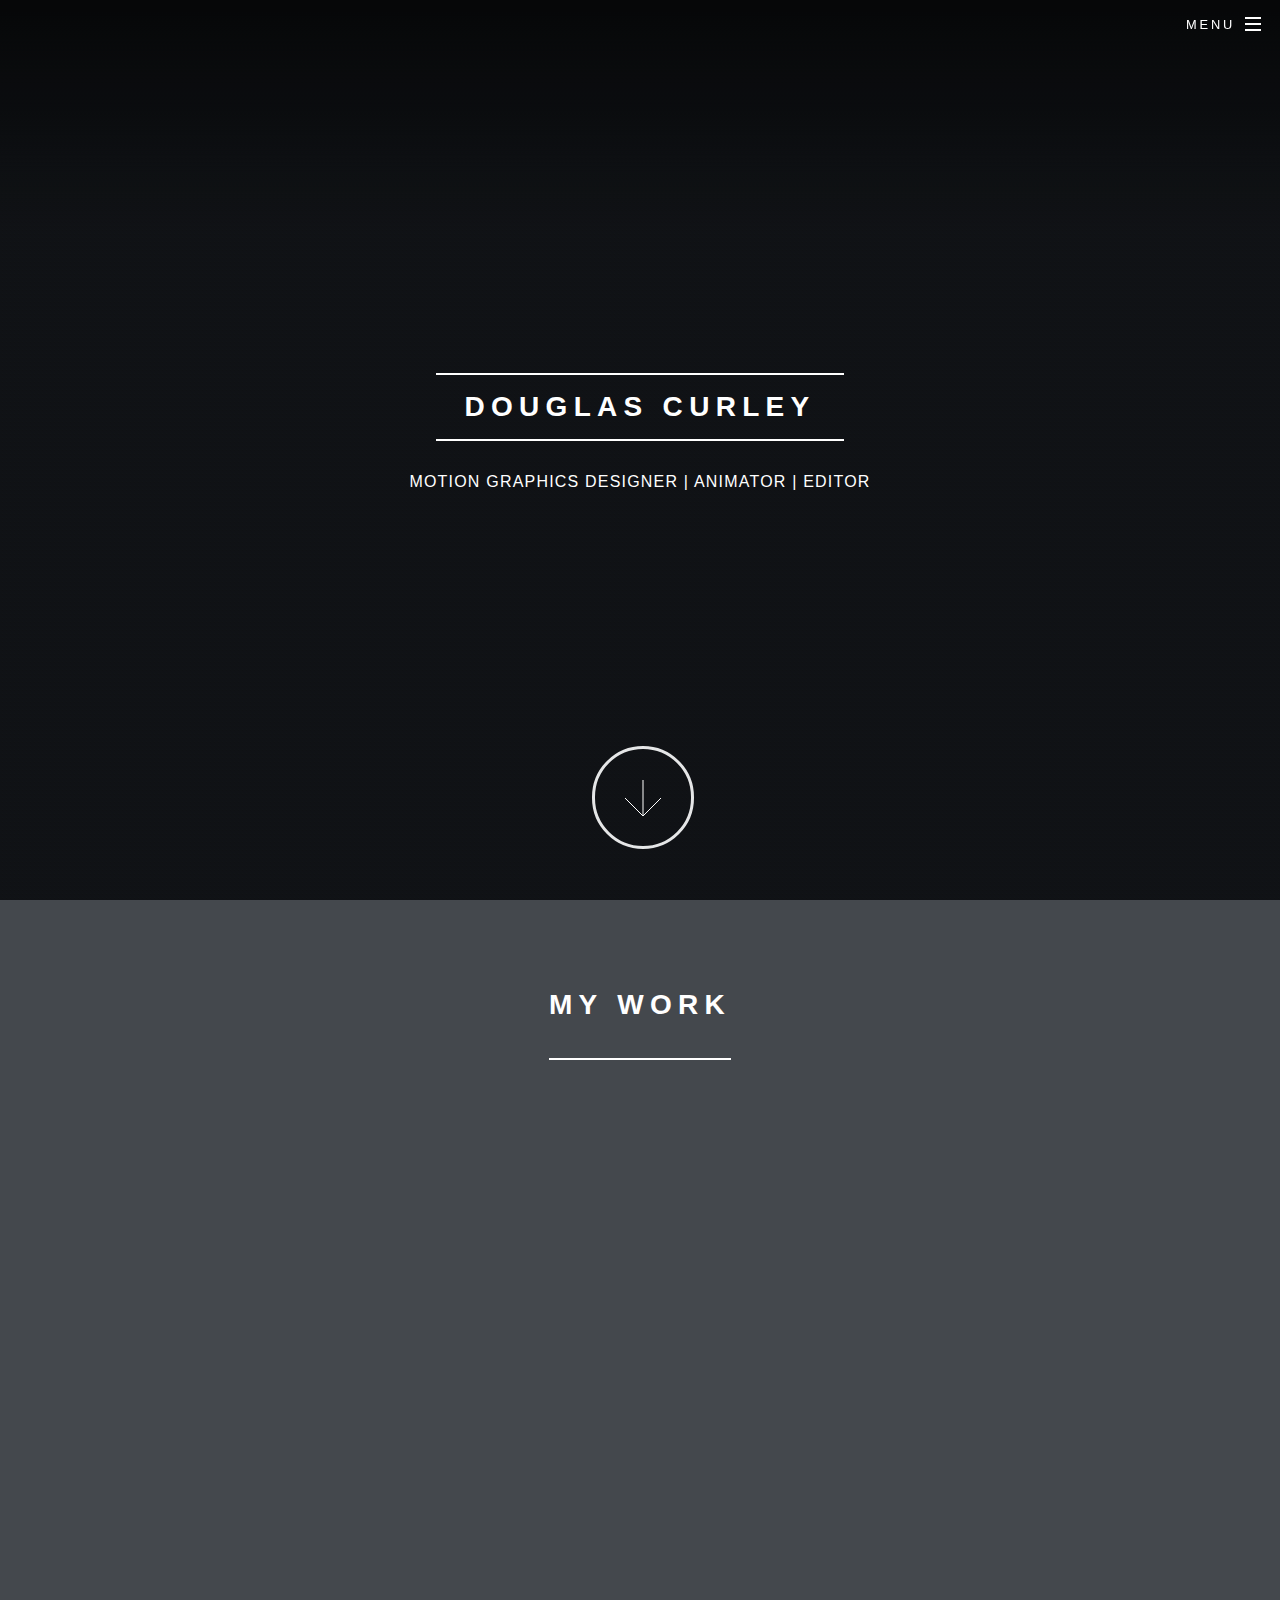
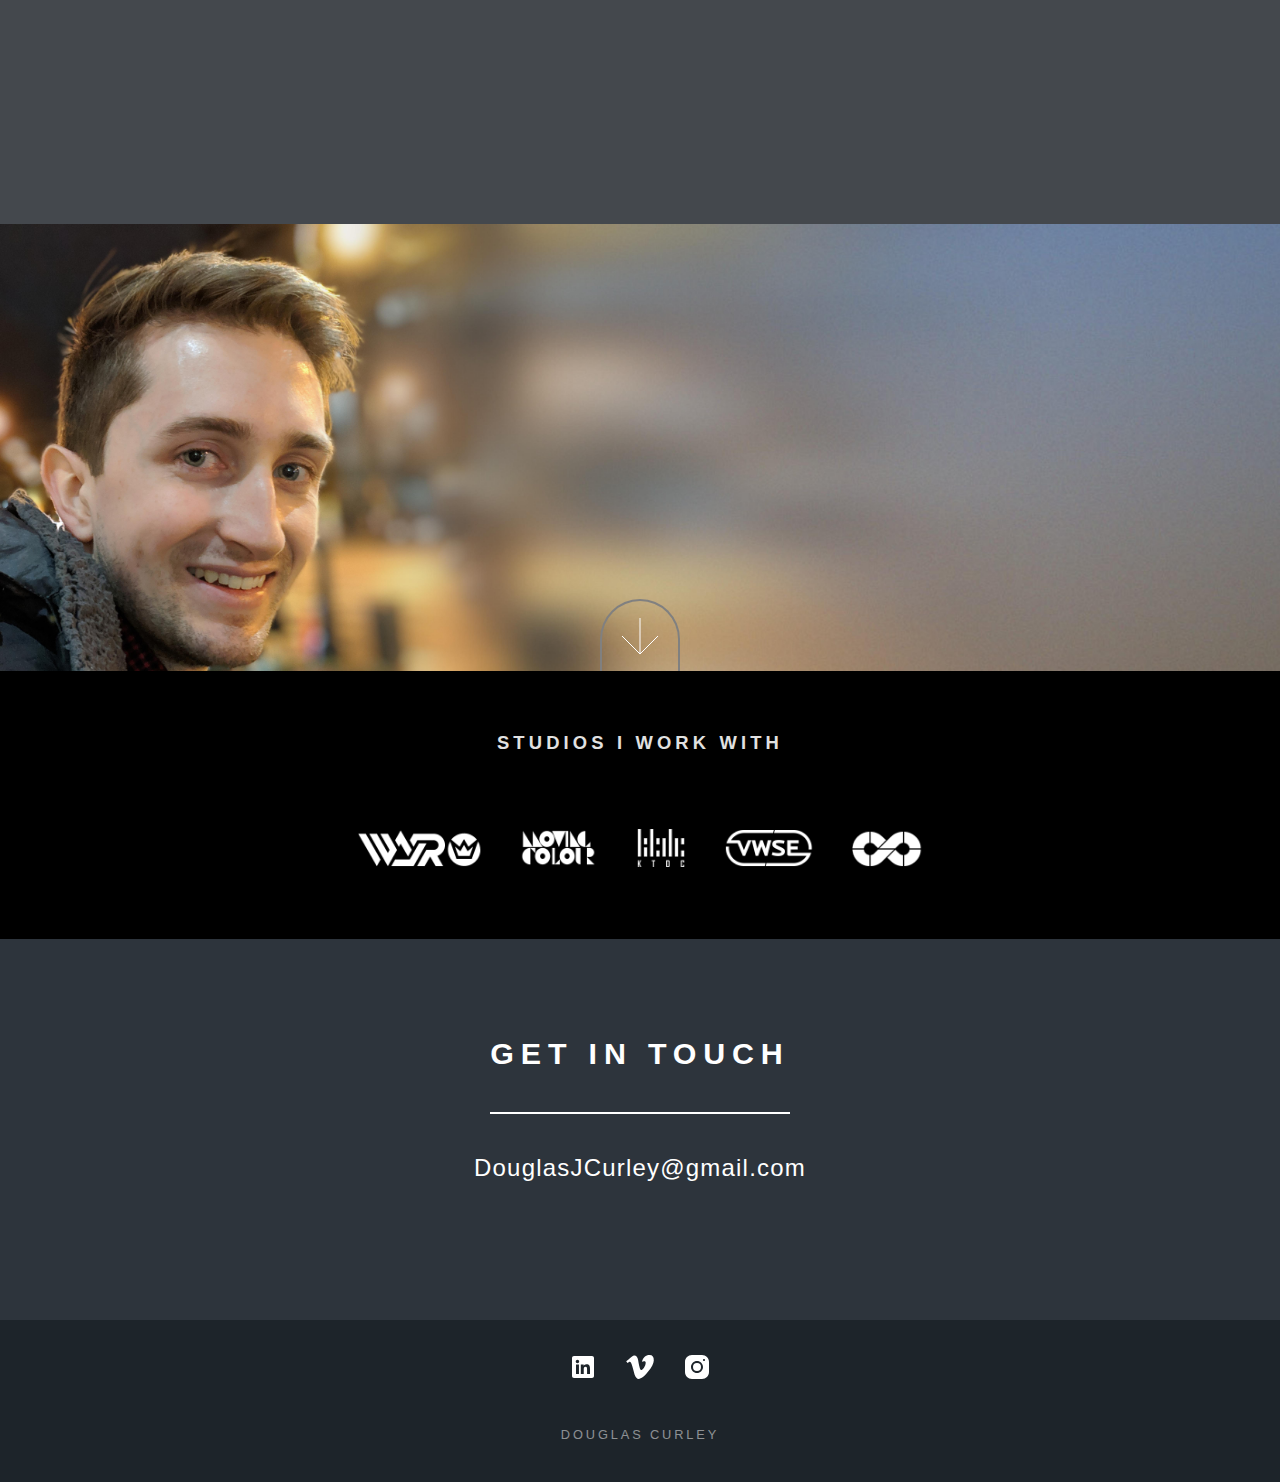
==== test.html @ e8cd2496 "test page" ====
<!DOCTYPE HTML>

<html>
	<head>
		<title>Douglas Curley | Motion Graphics Designer</title>
		<meta charset="utf-8" />
		<meta name="viewport" content="width=device-width, initial-scale=1, user-scalable=no" />
		<link href="assets/css/bootstrap.min.css" rel="stylesheet">
		<link href="https://fonts.googleapis.com/css?family=Oswald:700|PT+Sans&display=swap" rel="stylesheet">
		<link href="assets/css/normalize.css" rel="stylesheet">
		<link rel="stylesheet" href="assets/css/main.css" />
		<noscript><link rel="stylesheet" href="assets/css/noscript.css" /></noscript>
	</head>
	<body class="landing is-preload">

		<!-- Page Wrapper -->
			<div id="page-wrapper">
				
				
				<!-- Header -->	
					<header id="header" class="alt">
						<h1>DOUGLAS CURLEY</h1>
						<nav id="nav">
							<ul>
								<li class="special">
									<a href="#menu" class="menuToggle"><span>Menu</span></a>
									<div id="menu">
										<ul>
											<li><a href="#banner">Home</a></li>
											<li><a href="#work">My Work</a></li>
											<li><a href="#one">About Me</a></li>
											<li><a href="#contact">Contact</a></li>
										</ul>
									</div>
								</li>
							</ul>
						</nav>
					</header>

				<!-- Banner -->
		
					<section id="banner">
						<div class="overlay"></div>
						<video id="myVideo" preload="true" muted loop playsinline>
							<source src="landing.mp4" type="video/mp4">
						</video>
						<div class="inner">
							<h2>DOUGLAS CURLEY</h2>
							<p>MOTION GRAPHICS DESIGNER | ANIMATOR | EDITOR</p>
						</div>
						<a href="#work" class="more scrolly"></a>
					</section>

				<!-- work -->
					<section id="work" class="main style3 primary">
				<div class="content">
							<header class="major">
								<h2>MY WORK</h2>
								
							</header>
					<!-- Gallery  -->
						<div class="gallery">
							<article class="from-left">
								<a href="https://www.vimeo.com/408315629" data-poptrox="vimeo,800x480" class="image fit"><img src="images/thumbs/reel.png" title="Reel" alt=""/>
								<div class="overlay">
									<h5>REEL</h5>
								</div></a>
								
							</article>
							<article class="from-right">
								<a href="https://www.vimeo.com/392286461" data-poptrox="vimeo,800x480" class="image fit"><img src="images/thumbs/kimmel.png" title="Jimmy Kimmel Live! Rebrand" alt=""/>
								<div class="overlay">
									<h5>Jimmy Kimmel Live!</br>Rebrand</h5>
								</div></a>
							</article>
							<article class="from-left">
								<a href="assets/videos/DC_CDL_Player Shoot.mp4" data-poptrox="iframe,800x480" class="image fit"><img src="images/thumbs/cod.png" title="Call of Duty League Player Shoot" alt="" /><div class="overlay">
									<h5>Call of Duty League</br>Player Shoot</h5>
								</div></a>
							</article>
							<article class="from-right">
								<a href="https://www.vimeo.com/389796894" data-poptrox="vimeo,384x480" class="image fit"><img src="images/thumbs/judy.png" title="JUDY" alt="" />
									<div class="overlay">
									<h5>JUDY</h5> 
								</div></a>
								
							</article>
							<article class="from-left">
								<a href="assets/videos/Audible_CMG_Brag.mp4" data-poptrox="iframe,800x480" class="image fit"><img src="images/thumbs/cmg.png" title="Audible <q>Call Me God<q>" alt="" /><div class="overlay">
									<h5>Audible</br>"Call Me God"</h5>
								</div></a>
							</article>
							<article class="from-right">
								<a href="assets/videos/DC_FB_Portal.mp4" data-poptrox="iframe" class="image fit"><img src="images/thumbs/portal.png" title="Facebook Portal UI Motion Graphics" alt="" /><div class="overlay">
									<h5>Facebook Portal</h5>
								</div></a>
							</article>
						</div>

						</div>
					</section>

				<!-- One -->
			<section id="one" class="main style2 right dark fullscreen">
				
				<div class="content box style2">
					<header>
						<h2>About Me</h2>
					</header>
					<p>I'm a Los Angeles based freelancer specializing in motion design, 2D & 3D animation, and editing. I've worked with many well-known studios and clients, and have been involved with world-class events. I'm easy to work with and always looking for a new challenge so don't hesitate to reach out for any and all types of work.</p>
				</div>
				<a href="#contact" class="button style2 down anchored">Next</a>
			</section>
			
					<section id="studios" class="wrapper style5 special">
						<div class="inner">
							<header class="major">
								<h3>STUDIOS I WORK WITH</h3>
								</header>
						
								<a href="https://www.weareroyale.com"> <img src="images/WAR.png" alt="We Are Royale"></a>
								<a href="https://www.movingcolour.tv"> <img src="images/MovingColour.png" alt="Moving Coulour"></a>
								<a href="https://www.ktdesignco.com/"> <img src="images/KTDC.png" alt="KT Design"></a>
								<a href="http://www.vanwagner.com/what-we-do/productions"> <img src="images/VWSE.png" alt="VWSE"></a>
								<a href="https://www.substanceglobal.com"> <img src="images/Substance.png" alt="Substance Global"></a>
								
							</div>	 
						
					</section>
				<!-- Footer -->
				<section id="contact" class="wrapper style4 special">
						<div class="inner">
							<header class="major">
								<a href="mailto:DouglasJCurley@gmail.com"><h2>GET IN TOUCH</h2>
								<p><br />DouglasJCurley@gmail.com
									</p> </a>
							</header>
						</div>
					</section>
					<footer id="footer">
						<ul class="icons">
							<li><a href="https://www.linkedin.com/in/doug-curley-13290741/"> <img src="assets/icons/linkedin.svg"></span></a></li>
							<li><a href="https://www.vimeo.com/showcase/7085211"> <img src="assets/icons/vimeo.svg"></span></a></li>
					<!-- 	<li><a href="#"> <img src="assets/icons/behance.svg"></span></a></li>
							<li><a href="#"> <img src="assets/icons/dribbble.svg"></span></a></li> -->
							<li><a href="https://www.instagram.com/d.j.curley/"> <img src="assets/icons/instagram.svg"></span></a></li>
						</ul>
						<ul class="copyright">
							<li>Douglas Curley</li>
						</ul>
					</footer>

			</div>
				
	

<!-- Footer -->
			
					
		<!-- Scripts -->
			<script src="assets/js/jquery.min.js"></script>
			<script src="assets/js/jquery.poptrox.min.js"></script>
			<script src="assets/js/jquery.scrollex.min.js"></script>
			<script src="assets/js/jquery.scrolly.min.js"></script>
			<script src="assets/js/browser.min.js"></script>
			<script src="assets/js/breakpoints.min.js"></script>
			<script src="assets/js/util.js"></script>
			<script src="assets/js/main.js"></script>
			<script src="assets/js/app.js"></script>
			<script src="assets/js/object-fit-videos.js"></script>
			<script src="assets/js/jquery.parallax.js"></script>
			<script src="https://ajax.googleapis.com/ajax/libs/jquery/1.11.0/jquery.min.js"></script>
		


	</body>
</html>
---- assets/css/main.css ----
}img}@import url(fontawesome-all.min.css);
@import url("https://fonts.googleapis.com/css?family=Open+Sans:400,400italic,600,600italic,800,800italic");


html, body, div, span, applet, object,
iframe, h1, h2, h3, h4, h5, h6, p, blockquote,
pre, a, abbr, acronym, address, big, cite,
code, del, dfn, em, img, ins, kbd, q, s, samp,
small, strike, strong, sub, sup, tt, var, b,
u, i, center, dl, dt, dd, ol, ul, li, fieldset,
form, label, legend, table, caption, tbody,
tfoot, thead, tr, th, td, article, aside,
canvas, details, embed, figure, figcaption,
footer, header, hgroup, menu, nav, output, ruby,
section, summary, time, mark, audio, video, studios {
	margin: 0;
	padding: 0;
	border: 0;
	font-size: 100%;
	font: inherit;
	vertical-align: baseline;}

article, aside, details, figcaption, figure,
footer, header, hgroup, menu, nav, section {
	display: block;}

body {
	margin: 0px;
	line-height: 1;
}

ol, ul {
	list-style: none;
}

blockquote, q {
	quotes: none;
}

	blockquote:before, blockquote:after, q:before, q:after {
		content: '';
		content: none;
	}

table {
	border-collapse: collapse;
	border-spacing: 0;
}

body {
	-webkit-text-size-adjust: none;
}

mark {
	background-color: transparent;
	color: inherit;
}

input::-moz-focus-inner {
	border: 0;
	padding: 0;
}

input, select, textarea {
	-moz-appearance: none;
	-webkit-appearance: none;
	-ms-appearance: none;
	appearance: none;
}

/* Basic */

	@-ms-viewport {
		width: device-width;
	}

	html {
		box-sizing: border-box;
	}

	*, *:before, *:after {
		box-sizing: inherit;
	}

	body {
		background: #2D343C;
	}

		body.is-preload *, body.is-preload *:before, body.is-preload *:after {
			-moz-animation: none !important;
			-webkit-animation: none !important;
			-ms-animation: none !important;
			animation: none !important;
			-moz-transition: none !important;
			-webkit-transition: none !important;
			-ms-transition: none !important;
			transition: none !important;
		}

	body, input, select, textarea {
		color: #fff;
		font-family: "Open Sans", Helvetica, sans-serif;
		font-size: 15pt;
		font-weight: 400;
		letter-spacing: 0.075em;
		line-height: 1.65em;
	}

		@media screen and (max-width: 1680px) {

			body, input, select, textarea {
				font-size: 13pt;
			}

		}

		@media screen and (max-width: 1280px) {

			body, input, select, textarea {
				font-size: 12pt;
			}

		}

		@media screen and (max-width: 736px) {

			body, input, select, textarea {
				font-size: 11pt;
				letter-spacing: 0.0375em;
			}

		}

	a {
		-moz-transition: color 0.2s ease, border-bottom-color 0.2s ease;
		-webkit-transition: color 0.2s ease, border-bottom-color 0.2s ease;
		-ms-transition: color 0.2s ease, border-bottom-color 0.2s ease;
		transition: color 0.2s ease, border-bottom-color 0.2s ease;
		color: inherit;
		text-decoration: none;
	}

		a:hover {
			border-bottom-color: transparent;
		}

	strong, b {
		color: #fff;
		font-weight: 600;
	}

	em, i {
		font-style: italic;
	}

	p, h6 {
		margin: 0 0 2em 0;
	}

	h1 {
		color: #fff;
		font-weight: 600;
		font-size: 110%;
		letter-spacing: 0.225em;
		line-height: 1em;
		margin: 0 0 1em 0;
		text-transform: uppercase;
	}

	h2, h3, h4, h5 {
		color: #fff;
		font-weight: 800;
		letter-spacing: 0.225em;
		line-height: 1em;
		margin: 0 0 1em 0;
		text-transform: uppercase;
	}

		h1 a, h2 a, h3 a, h4 a, h5 a {
			color: inherit;
			text-decoration: none;
		}

	h2 {
		font-size: 1.75em;
		line-height: 1.75em;
	}

		@media screen and (max-width: 736px) {

			h2 {
				font-size: 1.1em;
				line-height: 1.65em;
			}

		}

	h3 {
		font-size: 1.15em;
		line-height: 1.75em;
	}

		@media screen and (max-width: 736px) {

			h3 {
				font-size: 1em;
				line-height: 1.65em;
			}

		}

	h4 {
		font-size: 1em;
		line-height: 1.5em;
	}

	h5 {
		font-size: 0.8em;
		line-height: 1.5em;
	}

	sub {
		font-size: 0.8em;
		position: relative;
		top: 0.5em;
	}

	sup {
		font-size: 0.8em;
		position: relative;
		top: -0.5em;
	}

	hr {
		border: 0;
		border-bottom: solid 2px #fff;
		margin: 3em 0;
	}

		hr.major {
			margin: 4.5em 0;
		}

	blockquote {
		border-left: solid 4px #fff;
		font-style: italic;
		margin: 0 0 2em 0;
		padding: 0.5em 0 0.5em 2em;
	}

	code {
		background: rgba(144, 144, 144, 0.25);
		border-radius: 3px;
		font-family: "Courier New", monospace;
		font-size: 0.9em;
		letter-spacing: 0;
		margin: 0 0.25em;
		padding: 0.25em 0.65em;
	}

	pre {
		-webkit-overflow-scrolling: touch;
		font-family: "Courier New", monospace;
		font-size: 0.9em;
		margin: 0 0 2em 0;
	}

		pre code {
			display: block;
			line-height: 1.75em;
			padding: 1em 1.5em;
			overflow-x: auto;
		}

	.align-left {
		text-align: left;
	}

	.align-center {
		text-align: center;
	}

	.align-right {
		text-align: right;
	}

	.scrollingElement {
	  overflow: scroll;
	  position: absolute;
	  top: 213px;
	  left: 0;
	  width: 100vw;
	  height: 100vh;
	  overflow-y: auto;
	}

	.parallax-container {
	  height: 500px;
	  width: 100%;
	}
	.parallax-window {
        min-height: 400px;
        background: transparent;
    }
    
	.parallax {
	  perspective: 1px;
	  height: 100vh;
	  overflow-x: hidden;
	  overflow-y: auto;
	}
	.parallax__layer {
	  position: absolute;
	  top: 0;
	  right: 0;
	  bottom: 0;
	  left: 0;
	}
	.parallax__layer--base {
	  transform: translateZ(0);
	}
	.parallax__layer--back {
	  transform: translateZ(-1px);
	}
/* Row */

	.row {
		display: flex;
		flex-wrap: wrap;
		box-sizing: border-box;
		align-items: stretch;
	}

		.row > * {
			box-sizing: border-box;
		}

		.row.gtr-uniform > * > :last-child {
			margin-bottom: 0;
		}

		.row.aln-left {
			justify-content: flex-start;
		}

		.row.aln-center {
			justify-content: center;
		}

		.row.aln-right {
			justify-content: flex-end;
		}

		.row.aln-top {
			align-items: flex-start;
		}

		.row.aln-middle {
			align-items: center;
		}

		.row.aln-bottom {
			align-items: flex-end;
		}

		.row > .imp {
			order: -1;
		}

		.row > .col-1 {
			width: 8.33333%;
		}

		.row > .off-1 {
			margin-left: 8.33333%;
		}

		.row > .col-2 {
			width: 16.66667%;
		}

		.row > .off-2 {
			margin-left: 16.66667%;
		}

		.row > .col-3 {
			width: 25%;
		}

		.row > .off-3 {
			margin-left: 25%;
		}

		.row > .col-4 {
			width: 33.33333%;
		}

		.row > .off-4 {
			margin-left: 33.33333%;
		}

		.row > .col-5 {
			width: 41.66667%;
		}

		.row > .off-5 {
			margin-left: 41.66667%;
		}

		.row > .col-6 {
			width: 50%;
		}

		.row > .off-6 {
			margin-left: 50%;
		}

		.row > .col-7 {
			width: 58.33333%;
		}

		.row > .off-7 {
			margin-left: 58.33333%;
		}

		.row > .col-8 {
			width: 66.66667%;
		}

		.row > .off-8 {
			margin-left: 66.66667%;
		}

		.row > .col-9 {
			width: 75%;
		}

		.row > .off-9 {
			margin-left: 75%;
		}

		.row > .col-10 {
			width: 83.33333%;
		}

		.row > .off-10 {
			margin-left: 83.33333%;
		}

		.row > .col-11 {
			width: 91.66667%;
		}

		.row > .off-11 {
			margin-left: 91.66667%;
		}

		.row > .col-12 {
			width: 100%;
		}

		.row > .off-12 {
			margin-left: 100%;
		}

		.row.gtr-0 {
			margin-top: 0;
			margin-left: 0em;
		}

			.row.gtr-0 > * {
				padding: 0 0 0 0em;
			}

			.row.gtr-0.gtr-uniform {
				margin-top: 0em;
			}

				.row.gtr-0.gtr-uniform > * {
					padding-top: 0em;
				}

		.row.gtr-25 {
			margin-top: 0;
			margin-left: -0.375em;
		}

			.row.gtr-25 > * {
				padding: 0 0 0 0.375em;
			}

			.row.gtr-25.gtr-uniform {
				margin-top: -0.375em;
			}

				.row.gtr-25.gtr-uniform > * {
					padding-top: 0.375em;
				}

		.row.gtr-50 {
			margin-top: 0;
			margin-left: -0.75em;
		}

			.row.gtr-50 > * {
				padding: 0 0 0 0.75em;
			}

			.row.gtr-50.gtr-uniform {
				margin-top: -0.75em;
			}

				.row.gtr-50.gtr-uniform > * {
					padding-top: 0.75em;
				}

		.row {
			margin-top: 0;
			margin-left: -1.5em;
		}

			.row > * {
				padding: 0 0 0 1.5em;
			}

			.row.gtr-uniform {
				margin-top: -1.5em;
			}

				.row.gtr-uniform > * {
					padding-top: 1.5em;
				}

		.row.gtr-150 {
			margin-top: 0;
			margin-left: -2.25em;
		}

			.row.gtr-150 > * {
				padding: 0 0 0 2.25em;
			}

			.row.gtr-150.gtr-uniform {
				margin-top: -2.25em;
			}

				.row.gtr-150.gtr-uniform > * {
					padding-top: 2.25em;
				}

		.row.gtr-200 {
			margin-top: 0;
			margin-left: -3em;
		}

			.row.gtr-200 > * {
				padding: 0 0 0 3em;
			}

			.row.gtr-200.gtr-uniform {
				margin-top: -3em;
			}

				.row.gtr-200.gtr-uniform > * {
					padding-top: 3em;
				}

		@media screen and (max-width: 1680px) {

			.row {
				display: flex;
				flex-wrap: wrap;
				box-sizing: border-box;
				align-items: stretch;
			}

				.row > * {
					box-sizing: border-box;
				}

				.row.gtr-uniform > * > :last-child {
					margin-bottom: 0;
				}

				.row.aln-left {
					justify-content: flex-start;
				}

				.row.aln-center {
					justify-content: center;
				}

				.row.aln-right {
					justify-content: flex-end;
				}

				.row.aln-top {
					align-items: flex-start;
				}

				.row.aln-middle {
					align-items: center;
				}

				.row.aln-bottom {
					align-items: flex-end;
				}

				.row > .imp-xlarge {
					order: -1;
				}

				.row > .col-1-xlarge {
					width: 8.33333%;
				}

				.row > .off-1-xlarge {
					margin-left: 8.33333%;
				}

				.row > .col-2-xlarge {
					width: 16.66667%;
				}

				.row > .off-2-xlarge {
					margin-left: 16.66667%;
				}

				.row > .col-3-xlarge {
					width: 25%;
				}

				.row > .off-3-xlarge {
					margin-left: 25%;
				}

				.row > .col-4-xlarge {
					width: 33.33333%;
				}

				.row > .off-4-xlarge {
					margin-left: 33.33333%;
				}

				.row > .col-5-xlarge {
					width: 41.66667%;
				}

				.row > .off-5-xlarge {
					margin-left: 41.66667%;
				}

				.row > .col-6-xlarge {
					width: 50%;
				}

				.row > .off-6-xlarge {
					margin-left: 50%;
				}

				.row > .col-7-xlarge {
					width: 58.33333%;
				}

				.row > .off-7-xlarge {
					margin-left: 58.33333%;
				}

				.row > .col-8-xlarge {
					width: 66.66667%;
				}

				.row > .off-8-xlarge {
					margin-left: 66.66667%;
				}

				.row > .col-9-xlarge {
					width: 75%;
				}

				.row > .off-9-xlarge {
					margin-left: 75%;
				}

				.row > .col-10-xlarge {
					width: 83.33333%;
				}

				.row > .off-10-xlarge {
					margin-left: 83.33333%;
				}

				.row > .col-11-xlarge {
					width: 91.66667%;
				}

				.row > .off-11-xlarge {
					margin-left: 91.66667%;
				}

				.row > .col-12-xlarge {
					width: 100%;
				}

				.row > .off-12-xlarge {
					margin-left: 100%;
				}

				.row.gtr-0 {
					margin-top: 0;
					margin-left: 0em;
				}

					.row.gtr-0 > * {
						padding: 0 0 0 0em;
					}

					.row.gtr-0.gtr-uniform {
						margin-top: 0em;
					}

						.row.gtr-0.gtr-uniform > * {
							padding-top: 0em;
						}

				.row.gtr-25 {
					margin-top: 0;
					margin-left: -0.375em;
				}

					.row.gtr-25 > * {
						padding: 0 0 0 0.375em;
					}

					.row.gtr-25.gtr-uniform {
						margin-top: -0.375em;
					}

						.row.gtr-25.gtr-uniform > * {
							padding-top: 0.375em;
						}

				.row.gtr-50 {
					margin-top: 0;
					margin-left: -0.75em;
				}

					.row.gtr-50 > * {
						padding: 0 0 0 0.75em;
					}

					.row.gtr-50.gtr-uniform {
						margin-top: -0.75em;
					}

						.row.gtr-50.gtr-uniform > * {
							padding-top: 0.75em;
						}

				.row {
					margin-top: 0;
					margin-left: -1.5em;
				}

					.row > * {
						padding: 0 0 0 1.5em;
					}

					.row.gtr-uniform {
						margin-top: -1.5em;
					}

						.row.gtr-uniform > * {
							padding-top: 1.5em;
						}

				.row.gtr-150 {
					margin-top: 0;
					margin-left: -2.25em;
				}

					.row.gtr-150 > * {
						padding: 0 0 0 2.25em;
					}

					.row.gtr-150.gtr-uniform {
						margin-top: -2.25em;
					}

						.row.gtr-150.gtr-uniform > * {
							padding-top: 2.25em;
						}

				.row.gtr-200 {
					margin-top: 0;
					margin-left: -3em;
				}

					.row.gtr-200 > * {
						padding: 0 0 0 3em;
					}

					.row.gtr-200.gtr-uniform {
						margin-top: -3em;
					}

						.row.gtr-200.gtr-uniform > * {
							padding-top: 3em;
						}

		}

		@media screen and (max-width: 1280px) {

			.row {
				display: flex;
				flex-wrap: wrap;
				box-sizing: border-box;
				align-items: stretch;
			}

				.row > * {
					box-sizing: border-box;
				}

				.row.gtr-uniform > * > :last-child {
					margin-bottom: 0;
				}

				.row.aln-left {
					justify-content: flex-start;
				}

				.row.aln-center {
					justify-content: center;
				}

				.row.aln-right {
					justify-content: flex-end;
				}

				.row.aln-top {
					align-items: flex-start;
				}

				.row.aln-middle {
					align-items: center;
				}

				.row.aln-bottom {
					align-items: flex-end;
				}

				.row > .imp-large {
					order: -1;
				}

				.row > .col-1-large {
					width: 8.33333%;
				}

				.row > .off-1-large {
					margin-left: 8.33333%;
				}

				.row > .col-2-large {
					width: 16.66667%;
				}

				.row > .off-2-large {
					margin-left: 16.66667%;
				}

				.row > .col-3-large {
					width: 25%;
				}

				.row > .off-3-large {
					margin-left: 25%;
				}

				.row > .col-4-large {
					width: 33.33333%;
				}

				.row > .off-4-large {
					margin-left: 33.33333%;
				}

				.row > .col-5-large {
					width: 41.66667%;
				}

				.row > .off-5-large {
					margin-left: 41.66667%;
				}

				.row > .col-6-large {
					width: 50%;
				}

				.row > .off-6-large {
					margin-left: 50%;
				}

				.row > .col-7-large {
					width: 58.33333%;
				}

				.row > .off-7-large {
					margin-left: 58.33333%;
				}

				.row > .col-8-large {
					width: 66.66667%;
				}

				.row > .off-8-large {
					margin-left: 66.66667%;
				}

				.row > .col-9-large {
					width: 75%;
				}

				.row > .off-9-large {
					margin-left: 75%;
				}

				.row > .col-10-large {
					width: 83.33333%;
				}

				.row > .off-10-large {
					margin-left: 83.33333%;
				}

				.row > .col-11-large {
					width: 91.66667%;
				}

				.row > .off-11-large {
					margin-left: 91.66667%;
				}

				.row > .col-12-large {
					width: 100%;
				}

				.row > .off-12-large {
					margin-left: 100%;
				}

				.row.gtr-0 {
					margin-top: 0;
					margin-left: 0em;
				}

					.row.gtr-0 > * {
						padding: 0 0 0 0em;
					}

					.row.gtr-0.gtr-uniform {
						margin-top: 0em;
					}

						.row.gtr-0.gtr-uniform > * {
							padding-top: 0em;
						}

				.row.gtr-25 {
					margin-top: 0;
					margin-left: -0.375em;
				}

					.row.gtr-25 > * {
						padding: 0 0 0 0.375em;
					}

					.row.gtr-25.gtr-uniform {
						margin-top: -0.375em;
					}

						.row.gtr-25.gtr-uniform > * {
							padding-top: 0.375em;
						}

				.row.gtr-50 {
					margin-top: 0;
					margin-left: -0.75em;
				}

					.row.gtr-50 > * {
						padding: 0 0 0 0.75em;
					}

					.row.gtr-50.gtr-uniform {
						margin-top: -0.75em;
					}

						.row.gtr-50.gtr-uniform > * {
							padding-top: 0.75em;
						}

				.row {
					margin-top: 0;
					margin-left: -1.5em;
				}

					.row > * {
						padding: 0 0 0 1.5em;
					}

					.row.gtr-uniform {
						margin-top: -1.5em;
					}

						.row.gtr-uniform > * {
							padding-top: 1.5em;
						}

				.row.gtr-150 {
					margin-top: 0;
					margin-left: -2.25em;
				}

					.row.gtr-150 > * {
						padding: 0 0 0 2.25em;
					}

					.row.gtr-150.gtr-uniform {
						margin-top: -2.25em;
					}

						.row.gtr-150.gtr-uniform > * {
							padding-top: 2.25em;
						}

				.row.gtr-200 {
					margin-top: 0;
					margin-left: -3em;
				}

					.row.gtr-200 > * {
						padding: 0 0 0 3em;
					}

					.row.gtr-200.gtr-uniform {
						margin-top: -3em;
					}

						.row.gtr-200.gtr-uniform > * {
							padding-top: 3em;
						}

		}

		@media screen and (max-width: 980px) {

			.row {
				display: flex;
				flex-wrap: wrap;
				box-sizing: border-box;
				align-items: stretch;
			}

				.row > * {
					box-sizing: border-box;
				}

				.row.gtr-uniform > * > :last-child {
					margin-bottom: 0;
				}

				.row.aln-left {
					justify-content: flex-start;
				}

				.row.aln-center {
					justify-content: center;
				}

				.row.aln-right {
					justify-content: flex-end;
				}

				.row.aln-top {
					align-items: flex-start;
				}

				.row.aln-middle {
					align-items: center;
				}

				.row.aln-bottom {
					align-items: flex-end;
				}

				.row > .imp-medium {
					order: -1;
				}

				.row > .col-1-medium {
					width: 8.33333%;
				}

				.row > .off-1-medium {
					margin-left: 8.33333%;
				}

				.row > .col-2-medium {
					width: 16.66667%;
				}

				.row > .off-2-medium {
					margin-left: 16.66667%;
				}

				.row > .col-3-medium {
					width: 25%;
				}

				.row > .off-3-medium {
					margin-left: 25%;
				}

				.row > .col-4-medium {
					width: 33.33333%;
				}

				.row > .off-4-medium {
					margin-left: 33.33333%;
				}

				.row > .col-5-medium {
					width: 41.66667%;
				}

				.row > .off-5-medium {
					margin-left: 41.66667%;
				}

				.row > .col-6-medium {
					width: 50%;
				}

				.row > .off-6-medium {
					margin-left: 50%;
				}

				.row > .col-7-medium {
					width: 58.33333%;
				}

				.row > .off-7-medium {
					margin-left: 58.33333%;
				}

				.row > .col-8-medium {
					width: 66.66667%;
				}

				.row > .off-8-medium {
					margin-left: 66.66667%;
				}

				.row > .col-9-medium {
					width: 75%;
				}

				.row > .off-9-medium {
					margin-left: 75%;
				}

				.row > .col-10-medium {
					width: 83.33333%;
				}

				.row > .off-10-medium {
					margin-left: 83.33333%;
				}

				.row > .col-11-medium {
					width: 91.66667%;
				}

				.row > .off-11-medium {
					margin-left: 91.66667%;
				}

				.row > .col-12-medium {
					width: 100%;
				}

				.row > .off-12-medium {
					margin-left: 100%;
				}

				.row.gtr-0 {
					margin-top: 0;
					margin-left: 0em;
				}

					.row.gtr-0 > * {
						padding: 0 0 0 0em;
					}

					.row.gtr-0.gtr-uniform {
						margin-top: 0em;
					}

						.row.gtr-0.gtr-uniform > * {
							padding-top: 0em;
						}

				.row.gtr-25 {
					margin-top: 0;
					margin-left: -0.375em;
				}

					.row.gtr-25 > * {
						padding: 0 0 0 0.375em;
					}

					.row.gtr-25.gtr-uniform {
						margin-top: -0.375em;
					}

						.row.gtr-25.gtr-uniform > * {
							padding-top: 0.375em;
						}

				.row.gtr-50 {
					margin-top: 0;
					margin-left: -0.75em;
				}

					.row.gtr-50 > * {
						padding: 0 0 0 0.75em;
					}

					.row.gtr-50.gtr-uniform {
						margin-top: -0.75em;
					}

						.row.gtr-50.gtr-uniform > * {
							padding-top: 0.75em;
						}

				.row {
					margin-top: 0;
					margin-left: -1.5em;
				}

					.row > * {
						padding: 0 0 0 1.5em;
					}

					.row.gtr-uniform {
						margin-top: -1.5em;
					}

						.row.gtr-uniform > * {
							padding-top: 1.5em;
						}

				.row.gtr-150 {
					margin-top: 0;
					margin-left: -2.25em;
				}

					.row.gtr-150 > * {
						padding: 0 0 0 2.25em;
					}

					.row.gtr-150.gtr-uniform {
						margin-top: -2.25em;
					}

						.row.gtr-150.gtr-uniform > * {
							padding-top: 2.25em;
						}

				.row.gtr-200 {
					margin-top: 0;
					margin-left: -3em;
				}

					.row.gtr-200 > * {
						padding: 0 0 0 3em;
					}

					.row.gtr-200.gtr-uniform {
						margin-top: -3em;
					}

						.row.gtr-200.gtr-uniform > * {
							padding-top: 3em;
						}

		}

		@media screen and (max-width: 736px) {

			.row {
				display: flex;
				flex-wrap: wrap;
				box-sizing: border-box;
				align-items: stretch;
			}

				.row > * {
					box-sizing: border-box;
				}

				.row.gtr-uniform > * > :last-child {
					margin-bottom: 0;
				}

				.row.aln-left {
					justify-content: flex-start;
				}

				.row.aln-center {
					justify-content: center;
				}

				.row.aln-right {
					justify-content: flex-end;
				}

				.row.aln-top {
					align-items: flex-start;
				}

				.row.aln-middle {
					align-items: center;
				}

				.row.aln-bottom {
					align-items: flex-end;
				}

				.row > .imp-small {
					order: -1;
				}

				.row > .col-1-small {
					width: 8.33333%;
				}

				.row > .off-1-small {
					margin-left: 8.33333%;
				}

				.row > .col-2-small {
					width: 16.66667%;
				}

				.row > .off-2-small {
					margin-left: 16.66667%;
				}
			

				.row > .col-3-small {
					width: 25%;
				}

				.row > .off-3-small {
					margin-left: 25%;
				}

				.row > .col-4-small {
					width: 33.33333%;
				}

				.row > .off-4-small {
					margin-left: 33.33333%;
				}

				.row > .col-5-small {
					width: 41.66667%;
				}

				.row > .off-5-small {
					margin-left: 41.66667%;
				}

				.row > .col-6-small {
					width: 50%;
				}

				.row > .off-6-small {
					margin-left: 50%;
				}

				.row > .col-7-small {
					width: 58.33333%;
				}

				.row > .off-7-small {
					margin-left: 58.33333%;
				}

				.row > .col-8-small {
					width: 66.66667%;
				}

				.row > .off-8-small {
					margin-left: 66.66667%;
				}

				.row > .col-9-small {
					width: 75%;
				}

				.row > .off-9-small {
					margin-left: 75%;
				}

				.row > .col-10-small {
					width: 83.33333%;
				}

				.row > .off-10-small {
					margin-left: 83.33333%;
				}

				.row > .col-11-small {
					width: 91.66667%;
				}

				.row > .off-11-small {
					margin-left: 91.66667%;
				}

				.row > .col-12-small {
					width: 100%;
				}

				.row > .off-12-small {
					margin-left: 100%;
				}

				.row.gtr-0 {
					margin-top: 0;
					margin-left: 0em;
				}

					.row.gtr-0 > * {
						padding: 0 0 0 0em;
					}

					.row.gtr-0.gtr-uniform {
						margin-top: 0em;
					}

						.row.gtr-0.gtr-uniform > * {
							padding-top: 0em;
						}

				.row.gtr-25 {
					margin-top: 0;
					margin-left: -0.375em;
				}

					.row.gtr-25 > * {
						padding: 0 0 0 0.375em;
					}

					.row.gtr-25.gtr-uniform {
						margin-top: -0.375em;
					}

						.row.gtr-25.gtr-uniform > * {
							padding-top: 0.375em;
						}

				.row.gtr-50 {
					margin-top: 0;
					margin-left: -0.75em;
				}

					.row.gtr-50 > * {
						padding: 0 0 0 0.75em;
					}

					.row.gtr-50.gtr-uniform {
						margin-top: -0.75em;
					}

						.row.gtr-50.gtr-uniform > * {
							padding-top: 0.75em;
						}

				.row {
					margin-top: 0;
					margin-left: -1.5em;
				}

					.row > * {
						padding: 0 0 0 1.5em;
					}

					.row.gtr-uniform {
						margin-top: -1.5em;
					}

						.row.gtr-uniform > * {
							padding-top: 1.5em;
						}

				.row.gtr-150 {
					margin-top: 0;
					margin-left: -2.25em;
				}

					.row.gtr-150 > * {
						padding: 0 0 0 2.25em;
					}

					.row.gtr-150.gtr-uniform {
						margin-top: -2.25em;
					}

						.row.gtr-150.gtr-uniform > * {
							padding-top: 2.25em;
						}

				.row.gtr-200 {
					margin-top: 0;
					margin-left: -3em;
				}

					.row.gtr-200 > * {
						padding: 0 0 0 3em;
					}

					.row.gtr-200.gtr-uniform {
						margin-top: -3em;
					}

						.row.gtr-200.gtr-uniform > * {
							padding-top: 3em;
						}

		}

		@media screen and (max-width: 480px) {

			.row {
				display: flex;
				flex-wrap: wrap;
				box-sizing: border-box;
				align-items: stretch;
			}

				.row > * {
					box-sizing: border-box;
				}

				.row.gtr-uniform > * > :last-child {
					margin-bottom: 0;
				}

				.row.aln-left {
					justify-content: flex-start;
				}

				.row.aln-center {
					justify-content: center;
				}

				.row.aln-right {
					justify-content: flex-end;
				}

				.row.aln-top {
					align-items: flex-start;
				}

				.row.aln-middle {
					align-items: center;
				}

				.row.aln-bottom {
					align-items: flex-end;
				}

				.row > .imp-xsmall {
					order: -1;
				}

				.row > .col-1-xsmall {
					width: 8.33333%;
				}

				.row > .off-1-xsmall {
					margin-left: 8.33333%;
				}

				.row > .col-2-xsmall {
					width: 16.66667%;
				}

				.row > .off-2-xsmall {
					margin-left: 16.66667%;
				}

				.row > .col-3-xsmall {
					width: 25%;
				}

				.row > .off-3-xsmall {
					margin-left: 25%;
				}

				.row > .col-4-xsmall {
					width: 33.33333%;
				}

				.row > .off-4-xsmall {
					margin-left: 33.33333%;
				}

				.row > .col-5-xsmall {
					width: 41.66667%;
				}

				.row > .off-5-xsmall {
					margin-left: 41.66667%;
				}

				.row > .col-6-xsmall {
					width: 50%;
				}

				.row > .off-6-xsmall {
					margin-left: 50%;
				}

				.row > .col-7-xsmall {
					width: 58.33333%;
				}

				.row > .off-7-xsmall {
					margin-left: 58.33333%;
				}

				.row > .col-8-xsmall {
					width: 66.66667%;
				}

				.row > .off-8-xsmall {
					margin-left: 66.66667%;
				}

				.row > .col-9-xsmall {
					width: 75%;
				}

				.row > .off-9-xsmall {
					margin-left: 75%;
				}

				.row > .col-10-xsmall {
					width: 83.33333%;
				}

				.row > .off-10-xsmall {
					margin-left: 83.33333%;
				}

				.row > .col-11-xsmall {
					width: 91.66667%;
				}

				.row > .off-11-xsmall {
					margin-left: 91.66667%;
				}

				.row > .col-12-xsmall {
					width: 100%;
				}

				.row > .off-12-xsmall {
					margin-left: 100%;
				}

				.row.gtr-0 {
					margin-top: 0;
					margin-left: 0em;
				}

					.row.gtr-0 > * {
						padding: 0 0 0 0em;
					}

					.row.gtr-0.gtr-uniform {
						margin-top: 0em;
					}

						.row.gtr-0.gtr-uniform > * {
							padding-top: 0em;
						}

				.row.gtr-25 {
					margin-top: 0;
					margin-left: -0.375em;
				}

					.row.gtr-25 > * {
						padding: 0 0 0 0.375em;
					}

					.row.gtr-25.gtr-uniform {
						margin-top: -0.375em;
					}

						.row.gtr-25.gtr-uniform > * {
							padding-top: 0.375em;
						}

				.row.gtr-50 {
					margin-top: 0;
					margin-left: -0.75em;
				}

					.row.gtr-50 > * {
						padding: 0 0 0 0.75em;
					}

					.row.gtr-50.gtr-uniform {
						margin-top: -0.75em;
					}

						.row.gtr-50.gtr-uniform > * {
							padding-top: 0.75em;
						}

				.row {
					margin-top: 0;
					margin-left: -1.5em;
				}

					.row > * {
						padding: 0 0 0 1.5em;
					}

					.row.gtr-uniform {
						margin-top: -1.5em;
					}

						.row.gtr-uniform > * {
							padding-top: 1.5em;
						}

				.row.gtr-150 {
					margin-top: 0;
					margin-left: -2.25em;
				}

					.row.gtr-150 > * {
						padding: 0 0 0 2.25em;
					}

					.row.gtr-150.gtr-uniform {
						margin-top: -2.25em;
					}

						.row.gtr-150.gtr-uniform > * {
							padding-top: 2.25em;
						}

				.row.gtr-200 {
					margin-top: 0;
					margin-left: -3em;
				}

					.row.gtr-200 > * {
						padding: 0 0 0 3em;
					}

					.row.gtr-200.gtr-uniform {
						margin-top: -3em;
					}

						.row.gtr-200.gtr-uniform > * {
							padding-top: 3em;
						}

		}

/* Section/Article */

	section.special, article.special {
		text-align: center;


	}

	header p {
		color: rgba(255, 255, 255, 0.5);
		position: relative;
		top: -0.25em;
	}

	header h3 + p {
		font-size: 1.1em;
	}

	header h4 + p,
	header h5 + p,
	header h6 + p {
		font-size: 0.9em;
	}

	header.major {
		margin: 0 0 3.5em 0;
	}

		header.major h2, header.major h3, header.major h4, header.major h5 {
			border-bottom: solid 2px #fff;
			display: inline-block;
			padding-bottom: 1em;
			position: relative;
		}

			header.major h2:after, header.major h3:after, header.major h4:after, header.major h5:after {
				content: '';
				display: block;
				height: 1px;
			}

		header.major p, header.major h6 {
			color: #fff;
			top: 0;
		}

		@media screen and (max-width: 736px) {

			header.major {
				margin: 0 0 2em 0;
			}

		}

	@media screen and (max-width: 980px) {

		header br {
			display: none;
		}

	}

/* Form */

	form {
		margin: 0 0 2em 0;
	}

	label {
		color: #fff;
		display: block;
		font-size: 0.9em;
		font-weight: 600;
		margin: 0 0 1em 0;
	}

	input[type="text"],
	input[type="password"],
	input[type="email"],
	select,
	textarea {
		-moz-appearance: none;
		-webkit-appearance: none;
		-ms-appearance: none;
		appearance: none;
		background-color: rgba(144, 144, 144, 0.25);
		border-radius: 3px;
		border: none;
		color: inherit;
		display: block;
		outline: 0;
		padding: 0 1em;
		text-decoration: none;
		width: 100%;
	}

		input[type="text"]:invalid,
		input[type="password"]:invalid,
		input[type="email"]:invalid,
		select:invalid,
		textarea:invalid {
			box-shadow: none;
		}

		input[type="text"]:focus,
		input[type="password"]:focus,
		input[type="email"]:focus,
		select:focus,
		textarea:focus {
			box-shadow: 0 0 0 2px #21b2a6;
		}

	select {
		background-size: 1.25em;
		background-repeat: no-repeat;
		background-position: calc(100% - 1em) center;
		height: 2.75em;
		padding-right: 2.75em;
		text-overflow: ellipsis;
	}

		select:focus::-ms-value {
			background-color: transparent;
		}

		select::-ms-expand {
			display: none;
		}

	input[type="text"],
	input[type="password"],
	input[type="email"],
	select {
		height: 2.75em;
	}

	textarea {
		padding: 0.75em 1em;
	}

	input[type="checkbox"],
	input[type="radio"] {
		-moz-appearance: none;
		-webkit-appearance: none;
		-ms-appearance: none;
		appearance: none;
		display: block;
		float: left;
		margin-right: -2em;
		opacity: 0;
		width: 1em;
		z-index: -1;
	}

		input[type="checkbox"] + label,
		input[type="radio"] + label {
			text-decoration: none;
			color: #fff;
			cursor: pointer;
			display: inline-block;
			font-size: 1em;
			font-weight: 400;
			padding-left: 2.4em;
			padding-right: 0.75em;
			position: relative;
		}

			input[type="checkbox"] + label:before,
			input[type="radio"] + label:before {
				-moz-osx-font-smoothing: grayscale;
				-webkit-font-smoothing: antialiased;
				display: inline-block;
				font-style: normal;
				font-variant: normal;
				text-rendering: auto;
				line-height: 1;
				text-transform: none !important;
				font-family: 'Font Awesome 5 Free';
				font-weight: 900;
			}

			input[type="checkbox"] + label:before,
			input[type="radio"] + label:before {
				background: rgba(144, 144, 144, 0.25);
				border-radius: 3px;
				content: '';
				display: inline-block;
				font-size: 0.8em;
				height: 2.0625em;
				left: 0;
				line-height: 2.0625em;
				position: absolute;
				text-align: center;
				top: 0;
				width: 2.0625em;
			}

		input[type="checkbox"]:checked + label:before,
		input[type="radio"]:checked + label:before {
			background: #2e3842;
			color: #fff;
			content: '\f00c';
		}

		input[type="checkbox"]:focus + label:before,
		input[type="radio"]:focus + label:before {
			box-shadow: 0 0 0 2px #21b2a6;
		}

	input[type="checkbox"] + label:before {
		border-radius: 3px;
	}

	input[type="radio"] + label:before {
		border-radius: 100%;
	}

	::-webkit-input-placeholder {
		color: rgba(255, 255, 255, 0.5) !important;
		opacity: 1.0;
	}

	:-moz-placeholder {
		color: rgba(255, 255, 255, 0.5) !important;
		opacity: 1.0;
	}

	::-moz-placeholder {
		color: rgba(255, 255, 255, 0.5) !important;
		opacity: 1.0;
	}

	:-ms-input-placeholder {
		color: rgba(255, 255, 255, 0.5) !important;
		opacity: 1.0;
	}

/* Box */

	.box {
		border-radius: 3px;
		border: solid 2px #fff;
		margin-bottom: 2em;
		padding: 1.5em;
		max-height: 80%;
	}

		.box > :last-child,
		.box > :last-child > :last-child,
		.box > :last-child > :last-child > :last-child {
			margin-bottom: 0;
		}

		.box.alt {
			border: 0;
			border-radius: 0;
			padding: 0;
		}

/* Icon */

	.icon {
		text-decoration: none;
		position: relative;
		text-decoration: none;
	}

		.icon:before {
			-moz-osx-font-smoothing: grayscale;
			-webkit-font-smoothing: antialiased;
			display: inline-block;
			font-style: normal;
			font-variant: normal;
			text-rendering: auto;
			line-height: 1;
			text-transform: none !important;
			font-family: 'Font Awesome 5 Free';
			font-weight: 400;
		}

		.icon:before {
			line-height: inherit;
		}

		.icon > .label {
			display: none;
		}

		.icon.solid:before {
			font-weight: 900;
		}

		.icon.brands:before {
			font-family: 'Font Awesome 5 Brands';
		}

		.icon.major {
			-moz-transform: rotate(-45deg);
			-webkit-transform: rotate(-45deg);
			-ms-transform: rotate(-45deg);
			transform: rotate(-45deg);
			border-radius: 3px;
			border: solid 2px #fff;
			display: inline-block;
			font-size: 1.35em;
			height: calc(3em + 2px);
			line-height: 3em;
			text-align: center;
			width: calc(3em + 2px);
		}

			.icon.major:before {
				-moz-transform: rotate(45deg);
				-webkit-transform: rotate(45deg);
				-ms-transform: rotate(45deg);
				transform: rotate(45deg);
				display: inline-block;
				font-size: 1.5em;
			}

			@media screen and (max-width: 736px) {

				.icon.major {
					font-size: 1em;
				}

			}

		.icon.style1 {
			color: #00ffcc;
		}

		.icon.style2 {
			color: #00f0ff;
		}

		.icon.style3 {
			color: #76ddff;
		}

/* Image */

	.image {
		position: relative;
		display: inline-block;
	}

		.image:before {
			content: '';
			position: absolute;
			left: 0;
			top: 0;
			width: 100%;
			height: 100%;
			background: url("images/texture.png");
		}

		.image img {
			width: 98%;
		}

		.image.featured {
			display: block;
			width: 100%;
			margin: 0 0 2em 0;
		}

		.image.fit {
			display: block;
			width: 100%;
		}

		.image.left {
			float: left;
			margin: 0 2em 2em 0;
		}

		.image.centered {
			display: block;
			margin: 0 0 2em 0;
		}

			.image.centered img {
				margin: 0 auto;
				width: auto;
			}

/* List */

	ol {
		list-style: decimal;
		margin: 0 0 2em 0;
		padding-left: 1.25em;
	}

		ol li {
			padding-left: 0.25em;
		}

	ul {
		list-style: disc;
		margin: 0 0 2em 0;
		padding-left: 1em;
	}

		ul li {
			padding-left: 0.5em;
		}

		ul.alt {
			list-style: none;
			padding-left: 0;
		}

			ul.alt li {
				border-top: solid 1px #fff;
				padding: 0.5em 0;
			}

				ul.alt li:first-child {
					border-top: 0;
					padding-top: 0;
				}

	dl {
		margin: 0 0 2em 0;
	}



/* Actions */

	ul.actions {
		display: -moz-flex;
		display: -webkit-flex;
		display: -ms-flex;
		display: flex;
		cursor: default;
		list-style: none;
		margin-left: -1em;
		padding-left: 0;
	}

		ul.actions li {
			padding: 0 0 0 1em;
			vertical-align: middle;
		}

		ul.actions.special {
			-moz-justify-content: center;
			-webkit-justify-content: center;
			-ms-justify-content: center;
			justify-content: center;
			width: 100%;
			margin-left: 0;
		}

			ul.actions.special li:first-child {
				padding-left: 0;
			}

		ul.actions.stacked {
			-moz-flex-direction: column;
			-webkit-flex-direction: column;
			-ms-flex-direction: column;
			flex-direction: column;
			margin-left: 0;
		}

			ul.actions.stacked li {
				padding: 1.3em 0 0 0;
			}

				ul.actions.stacked li:first-child {
					padding-top: 0;
				}

		ul.actions.fit {
			width: calc(100% + 1em);
		}

			ul.actions.fit li {
				-moz-flex-grow: 1;
				-webkit-flex-grow: 1;
				-ms-flex-grow: 1;
				flex-grow: 1;
				-moz-flex-shrink: 1;
				-webkit-flex-shrink: 1;
				-ms-flex-shrink: 1;
				flex-shrink: 1;
				width: 100%;
			}

				ul.actions.fit li > * {
					width: 100%;
				}

			ul.actions.fit.stacked {
				width: 100%;
			}

		@media screen and (max-width: 480px) {

			ul.actions:not(.fixed) {
				-moz-flex-direction: column;
				-webkit-flex-direction: column;
				-ms-flex-direction: column;
				flex-direction: column;
				margin-left: 0;
				width: 100% !important;
			}

				ul.actions:not(.fixed) li {
					-moz-flex-grow: 1;
					-webkit-flex-grow: 1;
					-ms-flex-grow: 1;
					flex-grow: 1;
					-moz-flex-shrink: 1;
					-webkit-flex-shrink: 1;
					-ms-flex-shrink: 1;
					flex-shrink: 1;
					padding: 1em 0 0 0;
					text-align: center;
					width: 100%;
				}

					ul.actions:not(.fixed) li > * {
						width: 100%;
					}

					ul.actions:not(.fixed) li:first-child {
						padding-top: 0;
					}

					ul.actions:not(.fixed) li input[type="submit"],
					ul.actions:not(.fixed) li input[type="reset"],
					ul.actions:not(.fixed) li input[type="button"],
					ul.actions:not(.fixed) li button,
					ul.actions:not(.fixed) li .button {
						width: 100%;
					}

						ul.actions:not(.fixed) li input[type="submit"].icon:before,
						ul.actions:not(.fixed) li input[type="reset"].icon:before,
						ul.actions:not(.fixed) li input[type="button"].icon:before,
						ul.actions:not(.fixed) li button.icon:before,
						ul.actions:not(.fixed) li .button.icon:before {
							margin-left: -0.5rem;
						}

		}

/* Icons */

	ul.icons {
		align-items: center;
		cursor: default;
		list-style: none;
		padding-left: 0;
	}

		ul.icons li {
			display: inline-block;
			padding: 0 1em 0 0;
		}

			ul.icons li:last-child {
				padding-right: 0 !important;
			}

		ul.icons.major {
			padding: 1em 0;
		}

			ul.icons.major li {
				padding-right: 3.5em;
			}

				@media screen and (max-width: 736px) {

					ul.icons.major li {
						padding: 0 1em !important;
					}

				}

/* Table */

	.table-wrapper {
		-webkit-overflow-scrolling: touch;
		overflow-x: auto;
	}

	table {
		margin: 0 0 2em 0;
		width: 100%;
	}

		table tbody tr {
			border: solid 1px #fff;
			border-left: 0;
			border-right: 0;
		}

			table tbody tr:nth-child(2n + 1) {
				background-color: rgba(144, 144, 144, 0.25);
			}

		table td {
			padding: 0.75em 0.75em;
		}

		table th {
			color: #fff;
			font-size: 0.9em;
			font-weight: 600;
			padding: 0 0.75em 0.75em 0.75em;
			text-align: left;
		}

		table thead {
			border-bottom: solid 2px #fff;
		}

		table tfoot {
			border-top: solid 2px #fff;
		}

		table.alt {
			border-collapse: separate;
		}

			table.alt tbody tr td {
				border: solid 1px #fff;
				border-left-width: 0;
				border-top-width: 0;
			}

				table.alt tbody tr td:first-child {
					border-left-width: 1px;
				}

			table.alt tbody tr:first-child td {
				border-top-width: 1px;
			}

			table.alt thead {
				border-bottom: 0;
			}

			table.alt tfoot {
				border-top: 0;
			}

/* Box */

	.box {
		background: #DADADA;
		color: #39454b;
		padding: 2em;	
	}

		.box > :last-child {
			margin-bottom: 0;
		}

		.box.style2 {
			padding: 3.5em 2.5em 3.5em 2.5em;
		}

		@media screen and (max-width: 736px) {

			.box {
				padding: 1em;
			}

				.box.style2 {
					padding: 1.5em 1.25em 1.5em 1.25em;
					background-color: rgba(255, 255, 255, 0.9);
				}

		}


/* Button */

	input[type="button"],
	input[type="submit"],
	input[type="reset"],
	.button,
	button {
		-moz-appearance: none;
		-webkit-appearance: none;
		-ms-appearance: none;
		appearance: none;
		-moz-transition: background-color 0.2s ease-in-out;
		-webkit-transition: background-color 0.2s ease-in-out;
		-ms-transition: background-color 0.2s ease-in-out;
		transition: background-color 0.2s ease-in-out;
		background-color: #98c593;
		border: 0;
		border-radius: 3.5em;
		color: #ffffff;
		cursor: pointer;
		display: inline-block;
		height: 3.5em;
		line-height: 3.5em;
		outline: 0;
		padding: 0 2em 0 2em;
		position: relative;
		text-align: center;
		text-decoration: none;
	}

		input[type="button"].down,
		input[type="submit"].down,
		input[type="reset"].down,
		.button.down,
		button.down {
			width: 5em;
			height: 5em;
			line-height: 4.5em;
			padding: 0;
			background-image: url("images/dark-arrow.svg");
			background-position: center center;
			background-repeat: no-repeat;
			text-indent: -10em;
			overflow: hidden;
		}

			input[type="button"].down.anchored,
			input[type="submit"].down.anchored,
			input[type="reset"].down.anchored,
			.button.down.anchored,
			button.down.anchored {
				bottom: 0;
				border-bottom: 0;
				border-radius: 3em 3em 0 0;
				height: 4.5em;
				margin-left: -2.5em;
			}

		input[type="button"].anchored,
		input[type="submit"].anchored,
		input[type="reset"].anchored,
		.button.anchored,
		button.anchored {
			position: absolute;
			left: 50%;
		}

		input[type="button"]:hover,
		input[type="submit"]:hover,
		input[type="reset"]:hover,
		.button:hover,
		button:hover {
			background-color: #a8cea4;
		}

		input[type="button"]:active,
		input[type="submit"]:active,
		input[type="reset"]:active,
		.button:active,
		button:active {
			background-color: #88bc82;
		}

		input[type="button"].style2,
		input[type="submit"].style2,
		input[type="reset"].style2,
		.button.style2,
		button.style2 {
			background-color: transparent;
			border: solid 2px #e5e6e7;
			color: inherit;
		}

			input[type="button"].style2:hover,
			input[type="submit"].style2:hover,
			input[type="reset"].style2:hover,
			.button.style2:hover,
			button.style2:hover {
				background-color: rgba(229, 230, 231, 0.25);
			}

			input[type="button"].style2:active,
			input[type="submit"].style2:active,
			input[type="reset"].style2:active,
			.button.style2:active,
			button.style2:active {
				background-color: rgba(229, 230, 231, 0.375);
			}

			input[type="button"].style2.down,
			input[type="submit"].style2.down,
			input[type="reset"].style2.down,
			.button.style2.down,
			button.style2.down {
				background-image: url("images/arrow.svg");
			}
/* Button 

	input[type="submit"],
	input[type="reset"],
	input[type="button"],
	button,
	.button {
		-moz-appearance: none;
		-webkit-appearance: none;
		-ms-appearance: none;
		appearance: none;
		-moz-transition: background-color 0.2s ease-in-out, color 0.2s ease-in-out;
		-webkit-transition: background-color 0.2s ease-in-out, color 0.2s ease-in-out;
		-ms-transition: background-color 0.2s ease-in-out, color 0.2s ease-in-out;
		transition: background-color 0.2s ease-in-out, color 0.2s ease-in-out;
		background-color: transparent;
		border-radius: 3px;
		border: 0;
		box-shadow: inset 0 0 0 2px #fff;
		color: #fff;
		cursor: pointer;
		display: inline-block;
		font-size: 0.8em;
		font-weight: 600;
		height: 3.125em;
		letter-spacing: 0.225em;
		line-height: 3.125em;
		max-width: 30em;
		padding: 0 2.75em;
		text-align: center;
		text-decoration: none;
		text-transform: uppercase;
		white-space: nowrap;
		overflow: hidden;
		text-overflow: ellipsis;
	}

		input[type="submit"]:hover,
		input[type="reset"]:hover,
		input[type="button"]:hover,
		button:hover,
		.button:hover {
			background-color: rgba(144, 144, 144, 0.25);
		}

		input[type="submit"]:active,
		input[type="reset"]:active,
		input[type="button"]:active,
		button:active,
		.button:active {
			background-color: rgba(144, 144, 144, 0.5);
		}

		input[type="submit"].icon:before,
		input[type="reset"].icon:before,
		input[type="button"].icon:before,
		button.icon:before,
		.button.icon:before {
			margin-right: 0.5em;
		}

		input[type="submit"].fit,
		input[type="reset"].fit,
		input[type="button"].fit,
		button.fit,
		.button.fit {
			width: 100%;
		}

		input[type="submit"].small,
		input[type="reset"].small,
		input[type="button"].small,
		button.small,
		.button.small {
			font-size: 0.8em;
		}

		input[type="submit"].large,
		input[type="reset"].large,
		input[type="button"].large,
		button.large,
		.button.large {
			font-size: 1.35em;
		}

		input[type="submit"].primary,
		input[type="reset"].primary,
		input[type="button"].primary,
		button.primary,
		.button.primary {
			background-color: #ed4933;
			box-shadow: none !important;
			color: #ffffff !important;
		}

			input[type="submit"].primary:hover,
			input[type="reset"].primary:hover,
			input[type="button"].primary:hover,
			button.primary:hover,
			.button.primary:hover {
				background-color: #ef5e4a !important;
			}

			input[type="submit"].primary:active,
			input[type="reset"].primary:active,
			input[type="button"].primary:active,
			button.primary:active,
			.button.primary:active {
				background-color: #eb341c !important;
			}

		input[type="submit"].disabled, input[type="submit"]:disabled,
		input[type="reset"].disabled,
		input[type="reset"]:disabled,
		input[type="button"].disabled,
		input[type="button"]:disabled,
		button.disabled,
		button:disabled,
		.button.disabled,
		.button:disabled {
			pointer-events: none;
			opacity: 0.25;
		}

		@media screen and (max-width: 736px) {

			input[type="submit"],
			input[type="reset"],
			input[type="button"],
			button,
			.button {
				height: 3.75em;
				line-height: 3.75em;
			}

		}
*/
/* Features */

	.features {
		display: -moz-flex;
		display: -webkit-flex;
		display: -ms-flex;
		display: flex;
		-moz-flex-wrap: wrap;
		-webkit-flex-wrap: wrap;
		-ms-flex-wrap: wrap;
		flex-wrap: wrap;
		-moz-justify-content: center;
		-webkit-justify-content: center;
		-ms-justify-content: center;
		justify-content: center;
		list-style: none;
		padding: 0;
		width: 100%;
	}

		.features li {
			padding: 4em 4em 2em 6em ;
			display: block;
			position: relative;
			text-align: left;
			width: 50%;
		}

			.features li:nth-child(1) {
				background-color: rgba(0, 0, 0, 0.035);
			}

			.features li:nth-child(2) {
				background-color: rgba(0, 0, 0, 0.07);
			}

			.features li:nth-child(3) {
				background-color: rgba(0, 0, 0, 0.105);
			}

			.features li:nth-child(4) {
				background-color: rgba(0, 0, 0, 0.14);
			}

			.features li:nth-child(5) {
				background-color: rgba(0, 0, 0, 0.175);
			}

			.features li:nth-child(6) {
				background-color: rgba(0, 0, 0, 0.21);
			}

			.features li:nth-child(7) {
				background-color: rgba(0, 0, 0, 0.245);
			}

			.features li:nth-child(8) {
				background-color: rgba(0, 0, 0, 0.28);
			}

			.features li:nth-child(9) {
				background-color: rgba(0, 0, 0, 0.315);
			}

			.features li:nth-child(10) {
				background-color: rgba(0, 0, 0, 0.35);
			}

			.features li:before {
				display: block;
				color: #00ffcc;
				position: absolute;
				left: 1.75em;
				top: 2.75em;
				font-size: 1.5em;
			}

			.features li:nth-child(1) {
				border-top-left-radius: 3px;
			}

			.features li:nth-child(2) {
				border-top-right-radius: 3px;
			}

			.features li:nth-last-child(1) {
				border-bottom-right-radius: 3px;
			}

			.features li:nth-last-child(2) {
				border-bottom-left-radius: 3px;
			}

			@media screen and (max-width: 980px) {

				.features li {
					padding: 3em 2em 1em 2em ;
					text-align: center;
				}

					.features li:before {
						left: 0;
						margin: 0 0 1em 0;
						position: relative;
						top: 0;
					}

			}

			@media screen and (max-width: 736px) {

				.features li {
					padding: 3em 0 1em 0 ;
					background-color: transparent !important;
					border-top: solid 2px #fff;
					width: 100%;
				}

					.features li:first-child {
						border-top: 0;
					}

			}

/* Spotlight */

	.spotlight {
		-moz-align-items: center;
		-webkit-align-items: center;
		-ms-align-items: center;
		align-items: center;
		display: -moz-flex;
		display: -webkit-flex;
		display: -ms-flex;
		display: flex;
	}

		.spotlight .image {
			-moz-order: 1;
			-webkit-order: 1;
			-ms-order: 1;
			order: 1;
			border-radius: 0;
			width: 40%;
		}

			.spotlight .image img {
				border-radius: 0;
				width: 100%;
			}

		.spotlight .content {
			padding: 2em 4em 0.1em 4em ;
			-moz-order: 2;
			-webkit-order: 2;
			-ms-order: 2;
			order: 2;
			max-width: 48em;
			width: 60%;
		}

		.spotlight:nth-child(2n) {
			-moz-flex-direction: row-reverse;
			-webkit-flex-direction: row-reverse;
			-ms-flex-direction: row-reverse;
			flex-direction: row-reverse;
		}

		.spotlight:nth-child(1) {
			background-color: rgba(0, 0, 0, 0.075);
		}

		.spotlight:nth-child(2) {
			background-color: rgba(0, 0, 0, 0.15);
		}

		.spotlight:nth-child(3) {
			background-color: rgba(0, 0, 0, 0.225);
		}

		.spotlight:nth-child(4) {
			background-color: rgba(0, 0, 0, 0.3);
		}

		.spotlight:nth-child(5) {
			background-color: rgba(0, 0, 0, 0.375);
		}

		.spotlight:nth-child(6) {
			background-color: rgba(0, 0, 0, 0.45);
		}

		.spotlight:nth-child(7) {
			background-color: rgba(0, 0, 0, 0.525);
		}

		.spotlight:nth-child(8) {
			background-color: rgba(0, 0, 0, 0.6);
		}

		.spotlight:nth-child(9) {
			background-color: rgba(0, 0, 0, 0.675);
		}

		.spotlight:nth-child(10) {
			background-color: rgba(0, 0, 0, 0.75);
		}

		@media screen and (max-width: 1280px) {

			.spotlight .image {
				width: 45%;
			}

			.spotlight .content {
				width: 55%;
			}

		}

		@media screen and (max-width: 980px) {

			.spotlight {
				display: block;
			}

				.spotlight br {
					display: none;
				}

				.spotlight .image {
					width: 100%;
				}

				.spotlight .content {
					padding: 4em 3em 2em 3em ;
					max-width: none;
					text-align: center;
					width: 100%;
				}

		}

		@media screen and (max-width: 736px) {

			.spotlight .content {
				padding: 3em 2em 1em 2em ;
			}

		}

/* Main */

	.main {
		display: -moz-flex;
		display: -webkit-flex;
		display: -ms-flex;
		display: flex;
		position: relative;
		margin: 0;
		overflow-x: hidden;
	}

		.main > .content {
			width: 65em;
			max-width: calc(100% - 4em);
			margin: 0 auto;
		}

			.main > .content > :last-child {
				margin-bottom: 0;
			}
	/* body.is-mobile .main.fullscreen {
			max-height: 100%;
		} */
		.main.fullscreen {
			max-height: 800px;
		}


		.main.style1 {
			-moz-align-items: center;
			-webkit-align-items: center;
			-ms-align-items: center;
			align-items: center;
			-moz-justify-content: center;
			-webkit-justify-content: center;
			-ms-justify-content: center;
			justify-content: center;
			text-align: center;
			padding: 3em 0 3em 0;
		}

			.main.style1 h2 {
				font-size: 4.25em;
				line-height: 1em;
			}

			.main.style1 > .content {
				-moz-transition: opacity 1s ease;
				-webkit-transition: opacity 1s ease;
				-ms-transition: opacity 1s ease;
				transition: opacity 1s ease;
				-moz-transform: translateZ(0);
				-webkit-transform: translateZ(0);
				-ms-transform: translateZ(0);
				transform: translateZ(0);
				opacity: 1.0;
				margin: 0;
			}

			.main.style1.inactive > .content {
				opacity: 0;
			}

		.main.style2 {
			-moz-align-items: center;
			-webkit-align-items: center;
			-ms-align-items: center;
			align-items: center;
			-moz-justify-content: center;
			-webkit-justify-content: center;
			-ms-justify-content: center;
			justify-content: center;
			padding: 3em 0 3em 0;
			overflow: hidden;
		}

			.main.style2 > .content {
				-moz-transition: -moz-transform 1s ease;
				-webkit-transition: -webkit-transform 1s ease;
				-ms-transition: -ms-transform 1s ease;
				transition: transform 1s ease;
				-moz-transform: translateZ(0);
				-webkit-transform: translateZ(0);
				-ms-transform: translateZ(0);
				transform: translateZ(0);
				position: relative;
				width: 35%;
				margin: 0;
			}

			.main.style2.left {
				-moz-justify-content: -moz-flex-start;
				-webkit-justify-content: -webkit-flex-start;
				-ms-justify-content: -ms-flex-start;
				justify-content: flex-start;
			}

			.main.style2.right {
				-moz-justify-content: -moz-flex-end;
				-webkit-justify-content: -webkit-flex-end;
				-ms-justify-content: -ms-flex-end;
				justify-content: flex-end;
			}

			.main.style2.inactive.left > .content {
				-moz-transform: translateX(-100%);
				-webkit-transform: translateX(-100%);
				-ms-transform: translateX(-100%);
				transform: translateX(-100%);
			}

			.main.style2.inactive.right > .content {
				-moz-transform: translateX(100%);
				-webkit-transform: translateX(100%);
				-ms-transform: translateX(100%);
				transform: translateX(100%);
			}

		.main.style3 {
			text-align: center;
			padding: 5em 0 5em 0;
		}

			.main.style3 .content > header {
				margin-bottom: 2em;
			}

			.main.style3.primary {
				background: #44484D;
			}

			.main.style3.secondary {
				background: #5F616B;
			}

		.main.dark {
			color: #808080;
		}

			.main.dark a {
				color: inherit;
			}

			.main.dark .button.style2 {
				border-color: #808080;
			}

				.main.dark .button.style2:hover {
					background-color: rgba(255, 255, 255, 0.125);
				}

				.main.dark .button.style2:active {
					background-color: rgba(255, 255, 255, 0.25);
				}

				.main.dark .button.style2.down {
					background-image: url("images/dark-arrow.svg");
				}

		body.is-touch .main {
			background-attachment: scroll !important;
		}

		@media screen and (max-width: 1920px) {

			.main.style2 .content {
				width: 40%;
			}

		}

		@media screen and (max-width: 1280px) {

			.main.style2 .content {
				width: 50%;
			}

		}

		@media screen and (max-width: 1000px) {

			.box.style2 {
   				 padding: 1.2em 2.5em 1.2em 2.5em;
			}
			.main.style2 .content {
				width: 65%;
		
			}
			#one h2 {
				margin: 1em 0 0 0;
				margin-block-start: 0.5em;
    			margin-block-end: 0.5em;
			}
			
			.main.style2 p {
				line-height: 1.5em;
			}

		}
		
@media screen and (max-height: 1080px) {

			.main.style2 .content {
				height: 80%;
			}

		}

@media screen and (max-height: 600px) {

			.main.style2 .content {
				height: 70%;
			}

		}
		


		body.is-mobile .main.style2 .content {
			min-height: 100%
		}

body.is-mobile .main.style2 .button.anchored {
					display: none;
				}
			

		@media screen and (orientation:portrait) {

			.main > .content br {
				display: none;
			}

			.main.fullscreen {
				height: auto !important;
			}

			.main.style1 {
				padding: 4em 15px 4em 15px;
			}

				.main.style1 h2 {
					font-size: 3em;
				}

			.main.style2 {
				padding: 22em .2em 2em .2em;
			}

				.main.style2:before, .main.style2:after {
					display: none !important;
				}

				.main.style2 .button.anchored {
					display: none;
				}

				.main.style2 .content {
					width: 100%;
					max-width: 100%;
					text-align: center;
					-moz-transform: none;
					-webkit-transform: none;
					-ms-transform: none;
					transform: none;
				}

			.main.style3 {
				text-align: center;
				padding: 3em 10px 3em 10px;
			}

		}

		@media screen and (max-width: 480px) {

			.main > .content {
				max-width: calc(100% - 1.5em);
			}

		}

/* Wrapper */

	.wrapper {
		padding: 6em 0 4em 0 ;
	}

		.wrapper > .inner {
			width: 60em;
			margin: 0 auto;
		}

			@media screen and (max-width: 1280px) {

				.wrapper > .inner {
					width: 90%;
				}

			}

			@media screen and (max-width: 980px) {

				.wrapper > .inner {
					width: 100%;
				}

			}

		.wrapper.alt {
			padding: 0;
		}

		.wrapper.style1 {
			background-color: #21b2a6;
			color: #c8ece9;
		}

			.wrapper.style1 strong, .wrapper.style1 b {
				color: #ffffff;
			}

			.wrapper.style1 h2, .wrapper.style1 h3, .wrapper.style1 h4, .wrapper.style1 h5 {
				color: #ffffff;
			}

			.wrapper.style1 hr {
				border-color: rgba(0, 0, 0, 0.125);
			}

			.wrapper.style1 blockquote {
				border-color: rgba(0, 0, 0, 0.125);
			}

			.wrapper.style1 code {
				background: rgba(255, 255, 255, 0.075);
			}

			.wrapper.style1 header p, .wrapper.style1 h6 {
				color: #a6e0db;
			}

			.wrapper.style1 header.major h2, .wrapper.style1 header.major h3, .wrapper.style1 header.major h4, .wrapper.style1 header.major h5 {
				border-color: rgba(0, 0, 0, 0.125);
			}

			.wrapper.style1 header.major p, .wrapper.style1 header.major h6 {
				color: #c8ece9;
			}

			.wrapper.style1 label {
				color: #ffffff;
			}

			.wrapper.style1 input[type="text"],
			.wrapper.style1 input[type="password"],
			.wrapper.style1 input[type="email"],
			.wrapper.style1 select,
			.wrapper.style1 textarea {
				background-color: rgba(255, 255, 255, 0.075);
			}

			.wrapper.style1 select {
				background-image: url("data:image/svg+xml;charset=utf8,%3Csvg xmlns='http://www.w3.org/2000/svg' width='40' height='40' preserveAspectRatio='none' viewBox='0 0 40 40'%3E%3Cpath d='M9.4,12.3l10.4,10.4l10.4-10.4c0.2-0.2,0.5-0.4,0.9-0.4c0.3,0,0.6,0.1,0.9,0.4l3.3,3.3c0.2,0.2,0.4,0.5,0.4,0.9 c0,0.4-0.1,0.6-0.4,0.9L20.7,31.9c-0.2,0.2-0.5,0.4-0.9,0.4c-0.3,0-0.6-0.1-0.9-0.4L4.3,17.3c-0.2-0.2-0.4-0.5-0.4-0.9 c0-0.4,0.1-0.6,0.4-0.9l3.3-3.3c0.2-0.2,0.5-0.4,0.9-0.4S9.1,12.1,9.4,12.3z' fill='rgba(0, 0, 0, 0.125)' /%3E%3C/svg%3E");
			}

				.wrapper.style1 select option {
					color: #ffffff;
					background: #21b2a6;
				}

			.wrapper.style1 input[type="checkbox"] + label,
			.wrapper.style1 input[type="radio"] + label {
				color: #c8ece9;
			}

				.wrapper.style1 input[type="checkbox"] + label:before,
				.wrapper.style1 input[type="radio"] + label:before {
					background: rgba(255, 255, 255, 0.075);
				}

			.wrapper.style1 input[type="checkbox"]:checked + label:before,
			.wrapper.style1 input[type="radio"]:checked + label:before {
				background: #ffffff;
				color: #21b2a6;
			}

			.wrapper.style1 ::-webkit-input-placeholder {
				color: #a6e0db !important;
			}

			.wrapper.style1 :-moz-placeholder {
				color: #a6e0db !important;
			}

			.wrapper.style1 ::-moz-placeholder {
				color: #a6e0db !important;
			}

			.wrapper.style1 :-ms-input-placeholder {
				color: #a6e0db !important;
			}

			.wrapper.style1 .formerize-placeholder {
				color: #a6e0db !important;
			}

			.wrapper.style1 .icon.major {
				border-color: rgba(0, 0, 0, 0.125);
			}

			.wrapper.style1 ul.alt li {
				border-color: rgba(0, 0, 0, 0.125);
			}

			.wrapper.style1 table tbody tr {
				border-color: rgba(0, 0, 0, 0.125);
			}

				.wrapper.style1 table tbody tr:nth-child(2n + 1) {
					background-color: rgba(255, 255, 255, 0.075);
				}

			.wrapper.style1 table th {
				color: #ffffff;
			}

			.wrapper.style1 table thead {
				border-color: rgba(0, 0, 0, 0.125);
			}

			.wrapper.style1 table tfoot {
				border-color: rgba(0, 0, 0, 0.125);
			}

			.wrapper.style1 table.alt tbody tr td {
				border-color: rgba(0, 0, 0, 0.125);
			}

			.wrapper.style1 input[type="submit"],
			.wrapper.style1 input[type="reset"],
			.wrapper.style1 input[type="button"],
			.wrapper.style1 button,
			.wrapper.style1 .button {
				box-shadow: inset 0 0 0 2px rgba(0, 0, 0, 0.125);
				color: #ffffff;
			}

				.wrapper.style1 input[type="submit"]:hover,
				.wrapper.style1 input[type="reset"]:hover,
				.wrapper.style1 input[type="button"]:hover,
				.wrapper.style1 button:hover,
				.wrapper.style1 .button:hover {
					background-color: rgba(255, 255, 255, 0.075);
				}

				.wrapper.style1 input[type="submit"]:active,
				.wrapper.style1 input[type="reset"]:active,
				.wrapper.style1 input[type="button"]:active,
				.wrapper.style1 button:active,
				.wrapper.style1 .button:active {
					background-color: rgba(255, 255, 255, 0.2);
				}

			@media screen and (max-width: 736px) {

				.wrapper.style1 .features li {
					border-top-color: rgba(0, 0, 0, 0.125);
				}

			}

		.wrapper.style2 {
			background-color: #2e3842;
		}

		.wrapper.style3 {
			background-color: #505393;
			color: #d3d4e4;
		}

			.wrapper.style3 strong, .wrapper.style3 b {
				color: #ffffff;
			}

			.wrapper.style3 h2, .wrapper.style3 h3, .wrapper.style3 h4, .wrapper.style3 h5 {
				color: #ffffff;
			}

			.wrapper.style3 hr {
				border-color: rgba(0, 0, 0, 0.125);
			}

			.wrapper.style3 blockquote {
				border-color: rgba(0, 0, 0, 0.125);
			}

			.wrapper.style3 code {
				background: rgba(255, 255, 255, 0.075);
			}

			.wrapper.style3 header p, .wrapper.style3 h6 {
				color: #b9bad4;
			}

			.wrapper.style3 header.major h2, .wrapper.style3 header.major h3, .wrapper.style3 header.major h4, .wrapper.style3 header.major h5 {
				border-color: rgba(0, 0, 0, 0.125);
			}

			.wrapper.style3 header.major p, .wrapper.style3 header.major h6 {
				color: #d3d4e4;
			}

			.wrapper.style3 label {
				color: #ffffff;
			}

			.wrapper.style3 input[type="text"],
			.wrapper.style3 input[type="password"],
			.wrapper.style3 input[type="email"],
			.wrapper.style3 select,
			.wrapper.style3 textarea {
				background-color: rgba(255, 255, 255, 0.075);
			}

			.wrapper.style3 select {
				background-image: url("data:image/svg+xml;charset=utf8,%3Csvg xmlns='http://www.w3.org/2000/svg' width='40' height='40' preserveAspectRatio='none' viewBox='0 0 40 40'%3E%3Cpath d='M9.4,12.3l10.4,10.4l10.4-10.4c0.2-0.2,0.5-0.4,0.9-0.4c0.3,0,0.6,0.1,0.9,0.4l3.3,3.3c0.2,0.2,0.4,0.5,0.4,0.9 c0,0.4-0.1,0.6-0.4,0.9L20.7,31.9c-0.2,0.2-0.5,0.4-0.9,0.4c-0.3,0-0.6-0.1-0.9-0.4L4.3,17.3c-0.2-0.2-0.4-0.5-0.4-0.9 c0-0.4,0.1-0.6,0.4-0.9l3.3-3.3c0.2-0.2,0.5-0.4,0.9-0.4S9.1,12.1,9.4,12.3z' fill='rgba(0, 0, 0, 0.125)' /%3E%3C/svg%3E");
			}

				.wrapper.style3 select option {
					color: #ffffff;
					background: #505393;
				}

			.wrapper.style3 input[type="checkbox"] + label,
			.wrapper.style3 input[type="radio"] + label {
				color: #d3d4e4;
			}

				.wrapper.style3 input[type="checkbox"] + label:before,
				.wrapper.style3 input[type="radio"] + label:before {
					background: rgba(255, 255, 255, 0.075);
				}

			.wrapper.style3 input[type="checkbox"]:checked + label:before,
			.wrapper.style3 input[type="radio"]:checked + label:before {
				background: #ffffff;
				color: #505393;
			}

			.wrapper.style3 ::-webkit-input-placeholder {
				color: #b9bad4 !important;
			}

			.wrapper.style3 :-moz-placeholder {
				color: #b9bad4 !important;
			}

			.wrapper.style3 ::-moz-placeholder {
				color: #b9bad4 !important;
			}

			.wrapper.style3 :-ms-input-placeholder {
				color: #b9bad4 !important;
			}

			.wrapper.style3 .formerize-placeholder {
				color: #b9bad4 !important;
			}

			.wrapper.style3 .icon.major {
				border-color: rgba(0, 0, 0, 0.125);
			}

			.wrapper.style3 ul.alt li {
				border-color: rgba(0, 0, 0, 0.125);
			}

			.wrapper.style3 table tbody tr {
				border-color: rgba(0, 0, 0, 0.125);
			}

				.wrapper.style3 table tbody tr:nth-child(2n + 1) {
					background-color: rgba(255, 255, 255, 0.075);
				}

			.wrapper.style3 table th {
				color: #ffffff;
			}

			.wrapper.style3 table thead {
				border-color: rgba(0, 0, 0, 0.125);
			}

			.wrapper.style3 table tfoot {
				border-color: rgba(0, 0, 0, 0.125);
			}

			.wrapper.style3 table.alt tbody tr td {
				border-color: rgba(0, 0, 0, 0.125);
			}

			.wrapper.style3 input[type="submit"],
			.wrapper.style3 input[type="reset"],
			.wrapper.style3 input[type="button"],
			.wrapper.style3 button,
			.wrapper.style3 .button {
				box-shadow: inset 0 0 0 2px rgba(0, 0, 0, 0.125);
				color: #ffffff;
			}

				.wrapper.style3 input[type="submit"]:hover,
				.wrapper.style3 input[type="reset"]:hover,
				.wrapper.style3 input[type="button"]:hover,
				.wrapper.style3 button:hover,
				.wrapper.style3 .button:hover {
					background-color: rgba(255, 255, 255, 0.075);
				}

				.wrapper.style3 input[type="submit"]:active,
				.wrapper.style3 input[type="reset"]:active,
				.wrapper.style3 input[type="button"]:active,
				.wrapper.style3 button:active,
				.wrapper.style3 .button:active {
					background-color: rgba(255, 255, 255, 0.2);
				}

			@media screen and (max-width: 736px) {

				.wrapper.style3 .features li {
					border-top-color: rgba(0, 0, 0, 0.125);
				}

			}

		.wrapper.style4 {
			background-color: transparent;
		}

		.wrapper.style5 {
			background-color: #000000;
			color: #9D9D9D;
		}

			.wrapper.style5 strong, .wrapper.style5 b {
				color: #2E3842;
			}

			.wrapper.style5 h2, .wrapper.style5 h3, .wrapper.style5 h4, .wrapper.style5 h5 {
				color: #E1E1E1;
			}

			.wrapper.style5 hr {
				border-color: #dfdfdf;
			}

			.wrapper.style5 blockquote {
				border-color: #dfdfdf;
			}

			.wrapper.style5 code {
				background: rgba(0, 0, 0, 0.0375);
			}

			.wrapper.style5 header p, .wrapper.style5 h6 {
				color: #8E8892;
			}

			.wrapper.style5 header.major h2, .wrapper.style5 header.major h3, .wrapper.style5 header.major h4, .wrapper.style5 header.major h5 {
				border-color: #dfdfdf;
			}

			.wrapper.style5 header.major p, .wrapper.style5 header.major h6 {
				color: #4E4852;
			}

			.wrapper.style5 label {
				color: #2E3842;
			}

			.wrapper.style5 input[type="text"],
			.wrapper.style5 input[type="password"],
			.wrapper.style5 input[type="email"],
			.wrapper.style5 select,
			.wrapper.style5 textarea {
				background-color: rgba(0, 0, 0, 0.0375);
			}

			.wrapper.style5 select {
				background-image: url("data:image/svg+xml;charset=utf8,%3Csvg xmlns='http://www.w3.org/2000/svg' width='40' height='40' preserveAspectRatio='none' viewBox='0 0 40 40'%3E%3Cpath d='M9.4,12.3l10.4,10.4l10.4-10.4c0.2-0.2,0.5-0.4,0.9-0.4c0.3,0,0.6,0.1,0.9,0.4l3.3,3.3c0.2,0.2,0.4,0.5,0.4,0.9 c0,0.4-0.1,0.6-0.4,0.9L20.7,31.9c-0.2,0.2-0.5,0.4-0.9,0.4c-0.3,0-0.6-0.1-0.9-0.4L4.3,17.3c-0.2-0.2-0.4-0.5-0.4-0.9 c0-0.4,0.1-0.6,0.4-0.9l3.3-3.3c0.2-0.2,0.5-0.4,0.9-0.4S9.1,12.1,9.4,12.3z' fill='%23dfdfdf' /%3E%3C/svg%3E");
			}

				.wrapper.style5 select option {
					color: #2E3842;
					background: #ffffff;
				}

			.wrapper.style5 input[type="checkbox"] + label,
			.wrapper.style5 input[type="radio"] + label {
				color: #4E4852;
			}

				.wrapper.style5 input[type="checkbox"] + label:before,
				.wrapper.style5 input[type="radio"] + label:before {
					background: rgba(0, 0, 0, 0.0375);
				}

			.wrapper.style5 input[type="checkbox"]:checked + label:before,
			.wrapper.style5 input[type="radio"]:checked + label:before {
				background: #2E3842;
				color: #ffffff;
			}

			.wrapper.style5 ::-webkit-input-placeholder {
				color: #8E8892 !important;
			}

			.wrapper.style5 :-moz-placeholder {
				color: #8E8892 !important;
			}

			.wrapper.style5 ::-moz-placeholder {
				color: #8E8892 !important;
			}

			.wrapper.style5 :-ms-input-placeholder {
				color: #8E8892 !important;
			}

			.wrapper.style5 .formerize-placeholder {
				color: #8E8892 !important;
			}

			.wrapper.style5 .icon.major {
				border-color: #dfdfdf;
			}

			.wrapper.style5 ul.alt li {
				border-color: #dfdfdf;
			}

			.wrapper.style5 table tbody tr {
				border-color: #dfdfdf;
			}

				.wrapper.style5 table tbody tr:nth-child(2n + 1) {
					background-color: rgba(0, 0, 0, 0.0375);
				}

			.wrapper.style5 table th {
				color: #2E3842;
			}

			.wrapper.style5 table thead {
				border-color: #dfdfdf;
			}

			.wrapper.style5 table tfoot {
				border-color: #dfdfdf;
			}

			.wrapper.style5 table.alt tbody tr td {
				border-color: #dfdfdf;
			}

			.wrapper.style5 input[type="submit"],
			.wrapper.style5 input[type="reset"],
			.wrapper.style5 input[type="button"],
			.wrapper.style5 button,
			.wrapper.style5 .button {
				box-shadow: inset 0 0 0 2px #dfdfdf;
				color: #2E3842;
			}

				.wrapper.style5 input[type="submit"]:hover,
				.wrapper.style5 input[type="reset"]:hover,
				.wrapper.style5 input[type="button"]:hover,
				.wrapper.style5 button:hover,
				.wrapper.style5 .button:hover {
					background-color: rgba(0, 0, 0, 0.0375);
				}

				.wrapper.style5 input[type="submit"]:active,
				.wrapper.style5 input[type="reset"]:active,
				.wrapper.style5 input[type="button"]:active,
				.wrapper.style5 button:active,
				.wrapper.style5 .button:active {
					background-color: rgba(0, 0, 0, 0.1);
				}

			@media screen and (max-width: 736px) {

				.wrapper.style5 .features li {
					border-top-color: #dfdfdf;
				}

			}

		@media screen and (max-width: 980px) {

			.wrapper {
				padding: 4em 3em 2em 3em ;
			}

		}

		@media screen and (max-width: 736px) {

			.wrapper {
				padding: 3em 2em 1em 2em ;
			}

		}
#contact .inner {
		-moz-align-items: center;
		-webkit-align-items: center;
		-ms-align-items: center;
		align-items: center;
	padding: 4em;
}


/* Page Wrapper + Menu */



		#page-wrapper:before {
			background: rgba(20, 20, 20, .9);
			content: '';
			display: block;
			display: none;
			height: 100%;
			left: 0;
			position: fixed;
			top: 0;
			width: 100%;
			z-index: 10001;

		}

	#menu {
		-moz-transform: translateX(20em);
		-webkit-transform: translateX(20em);
		-ms-transform: translateX(20em);
		transform: translateX(20em);
		-moz-transition: -moz-transform 0.5s ease;
		-webkit-transition: -webkit-transform 0.5s ease;
		-ms-transition: -ms-transform 0.5s ease;
		transition: transform 0.5s ease;
		-webkit-overflow-scrolling: touch;
		background: #1E1E1E;
		color: #ffffff;
		height: 100%;
		max-width: 80%;
		overflow-y: auto;
		padding: 3em 2em;
		position: fixed;
		right: 0;
		top: 0;
		width: 20em;
		z-index: 10002;
	}

		#menu ul {
			list-style: none;
			padding: 0;
		}

			#menu ul > li {
				border-top: solid 1px rgba(0, 0, 0, 0.125);
				margin: 0.5em 0 0 0;
				padding: 0.5em 0 0 0;
			}

				#menu ul > li:first-child {
					border-top: 0 !important;
					margin-top: 0 !important;
					padding-top: 0 !important;
				}

				#menu ul > li > a {
					border: 0;
					color: inherit;
					display: block;
					font-size: 0.8em;
					letter-spacing: 0.225em;
					outline: 0;
					text-decoration: none;
					text-transform: uppercase;
				}

					@media screen and (max-width: 736px) {

						#menu ul > li > a {
							line-height: 3em;
						}

					}

		#menu .close {
			background-image: url("images/close.svg");
			background-position: 4.85em 1em;
			background-repeat: no-repeat;
			border: 0;
			cursor: pointer;
			display: block;
			height: 3em;
			position: absolute;
			right: 0;
			top: 0;
			vertical-align: middle;
			width: 7em;
		}

		@media screen and (max-width: 736px) {

			#menu {
				padding: 3em 1.5em;
			}

		}

	body.is-menu-visible #page-wrapper {
		opacity: .2;
		-moz-transition: opacity .3s ease-in-out;
		-webkit-transition: opacity .3s ease-in-out;
		-ms-transition: opacity .3s ease-in-out;
		transition: opacity .3s ease-in-out;
	}

		body.is-menu-visible #page-wrapper:before {
display: block;
			opacity: .4;
		}

	body.is-menu-visible #menu {
		-moz-transform: translateX(0);
		-webkit-transform: translateX(0);
		-ms-transform: translateX(0);
		transform: translateX(0);
	}

/* Poptrox */

	.poptrox-popup {
		-moz-box-sizing: content-box;
		-webkit-box-sizing: content-box;
		-ms-box-sizing: content-box;
		box-sizing: content-box;
		background: rgba(0, 0, 0, 0.85);
		padding-left: 4em;
		padding-right: 4em;
		padding-bottom: 2em;
		padding-top: 2em;
		box-shadow: 0 0.5em 3em 0 rgba(0, 0, 0, 0.25);
		border-radius: 8px;
		overflow: hidden;
	}

		.poptrox-popup .loader {
			position: absolute;
			top: 50%;
			left: 50%;
			margin: -1em 0 0 -1em;
			width: 2em;
			height: 2em;
			display: block;
			font-size: 2em;
		}

			.poptrox-popup .loader:before {
				-moz-animation: spinner-rotate 0.75s infinite linear !important;
				-webkit-animation: spinner-rotate 0.75s infinite linear !important;
				-ms-animation: spinner-rotate 0.75s infinite linear !important;
				animation: spinner-rotate 0.75s infinite linear !important;
				-moz-osx-font-smoothing: grayscale;
				-webkit-font-smoothing: antialiased;
				font-family: FontAwesome;
				font-style: normal;
				font-weight: normal;
				text-transform: none !important;
				color: #000000;
				content: '\f1ce';
				cursor: default;
				display: block;
				height: 2em;
				left: 0;
				line-height: 2em;
				position: absolute;
				text-align: center;
				top: 0;
				width: 2em;
			}

		.poptrox-popup .caption {
			position: absolute;
			bottom: 0;
			left: 0;
			background: rgba(0, 0, 0, 0.0);
			width: 100%;
			height: 3em;
			line-height: 2.8em;
			text-align: center;
			cursor: default;
			z-index: 1;
			font-size: 0.9em;
		}

		.poptrox-popup .nav-next,
		.poptrox-popup .nav-previous {
			-moz-transition: opacity 0.2s ease-in-out;
			-webkit-transition: opacity 0.2s ease-in-out;
			-ms-transition: opacity 0.2s ease-in-out;
			transition: opacity 0.2s ease-in-out;
			position: absolute;
			top: 0;
			width: 50%;
			height: 100%;
			opacity: 0;
			cursor: pointer;
			background: rgba(0, 0, 0, 0.01);
			-webkit-tap-highlight-color: rgba(255, 255, 255, 0);
		}

		.poptrox-popup .nav-next:before,
		.poptrox-popup .nav-previous:before {
			content: '';
			position: absolute;
			width: 96px;
			height: 64px;
			background: url("../css/images/poptrox-nav.svg");
			top: calc(50% - 1.5em);
			margin: -32px 0 0 0;
		}

		.poptrox-popup:hover .nav-next,
		.poptrox-popup:hover .nav-previous {
			opacity: 0.5;
		}

		.poptrox-popup:hover .nav-next:hover,
		.poptrox-popup:hover .nav-previous:hover {
			opacity: 1.0;
		}

		.poptrox-popup .nav-previous:before {
			-moz-transform: scaleX(-1);
			-webkit-transform: scaleX(-1);
			-ms-transform: scaleX(-1);
			transform: scaleX(-1);
			-ms-filter: "FlipH";
			filter: FlipH;
		}

		.poptrox-popup .nav-next {
			right: 0;
		}

			.poptrox-popup .nav-next:before {
				right: 0;
			}

		.poptrox-popup .nav-previous {
			left: 0;
		}

			.poptrox-popup .nav-previous:before {
				left: 0;
			}

		.poptrox-popup .closer {
			-moz-transition: opacity 0.2s ease-in-out;
			-webkit-transition: opacity 0.2s ease-in-out;
			-ms-transition: opacity 0.2s ease-in-out;
			transition: opacity 0.2s ease-in-out;
			position: absolute;
			top: 0;
			right: 0;
			width: 64px;
			height: 64px;
			text-indent: -9999px;
			z-index: 2;
			opacity: 0;
			-webkit-tap-highlight-color: rgba(255, 255, 255, 0);
		}

			.poptrox-popup .closer:before {
				content: '';
				display: block;
				position: absolute;
				right: 16px;
				top: 16px;
				width: 40px;
				height: 40px;
				border-radius: 100%;
				box-shadow: inset 0 0 0 2px #fff;
				background: url("images/poptrox-closer.svg") center center;
				color: #ffffff !important;
			}

		.poptrox-popup:hover .closer {
			opacity: 0.5;
		}

			.poptrox-popup:hover .closer:hover {
				opacity: 1.0;
			}

		body.is-touch .poptrox-popup .nav-next,
		body.is-touch .poptrox-popup .nav-previous,
		body.is-touch .poptrox-popup .closer {
			opacity: 1.0 !important;
		}

		@media screen and (max-width: 736px) {

			.poptrox-popup .nav-next:before,
			.poptrox-popup .nav-previous:before {
				width: 48px;
				height: 32px;
				background-size: contain;
				margin: -16px 0 0 0;
			}

			.poptrox-popup .closer:before {
				right: 12px;
				top: 12px;
				width: 20px;
				height: 20px;
				box-shadow: inset 0 0 0 1px #fff;
				background-size: contain;
				opacity: 0.65;
			}

		}

/* Gallery */

	.gallery {
		display: -moz-flex;
		display: -webkit-flex;
		display: -ms-flex;
		display: flex;
		-moz-flex-wrap: wrap;
		-webkit-flex-wrap: wrap;
		-ms-flex-wrap: wrap;
		flex-wrap: wrap;
		width: 65em;
		max-width: 100%;
		margin: 0 auto 2em auto;
	}

		.gallery article {
			-moz-transition: -moz-transform 1s ease, opacity 1s ease;
			-webkit-transition: -webkit-transform 1s ease, opacity 1s ease;
			-ms-transition: -ms-transform 1s ease, opacity 1s ease;
			transition: transform 1s ease, opacity 1s ease;
			-moz-transform: translateX(0);
			-webkit-transform: translateX(0);
			-ms-transform: translateX(0);
			transform: translateX(0);
			width: 50%;
			position: relative;
			opacity: 1.0;
		}

/*
.gallery article .image:hover {
	transition: .5s ease;
  background-color: #008CBA;
	opacity: 1;
} */

	
.gallery .from-left .overlay {
	position: absolute;
  top: 0;
  bottom: 0;
  left: 0;
  right: 0;
  height: 100%;
  width: 98.5%;
  margin: 0 0 0 .2em;
  opacity: 0;
  transition: .5s ease;
  background-color: #000000;
}


.gallery .from-left:hover .overlay{
	opacity: .8;
}

.gallery .from-right .overlay {
	position: absolute;
  top: 0;
  bottom: 0;
  left: 0;
  right: 0;
  height: 100%;
  width: 98.4%;
  margin: 0 0 0 .23em;
  opacity: 0;
  transition: .5s ease;
  background-color: #000000;
}

.gallery .from-right:hover .overlay{
	opacity: .8;
}


.gallery .from-right:hover h5 {
  color: white;
  font-size: 25px;
  position: absolute;
  top: 50%;
  left: 50%;
  -webkit-transform: translate(-50%, -50%);
  -ms-transform: translate(-50%, -50%);
  transform: translate(-50%, -50%);
  text-align: center;
	display: block;
}

.gallery .from-left:hover h5 {
  color: white;
  font-size: 25px;
  position: absolute;
  top: 50%;
  left: 50%;
  -webkit-transform: translate(-50%, -50%);
  -ms-transform: translate(-50%, -50%);
  transform: translate(-50%, -50%);
  text-align: center;
	display: block;
}

.gallery h5 {
	display: none;
}

			.gallery article .image {
				margin: .25em;
			}

			.gallery article:nth-last-child(1n) {
				-moz-transition-delay: 0.05s;
				-webkit-transition-delay: 0.05s;
				-ms-transition-delay: 0.05s;
				transition-delay: 0.05s;
				border: #B12325, thick;
			}

			.gallery article:nth-last-child(2n) {
				-moz-transition-delay: 0.05s;
				-webkit-transition-delay: 0.05s;
				-ms-transition-delay: 0.05s;
				transition-delay: 0.05s;
				border: #B12325, thick;
			}

			.gallery article:nth-last-child(2n) {
				-moz-transition-delay: 0.1s;
				-webkit-transition-delay: 0.1s;
				-ms-transition-delay: 0.1s;
				transition-delay: 0.1s;
				border: #B12325, thick;
			}

			.gallery article:nth-last-child(3n) {
				-moz-transition-delay: 0.1s;
				-webkit-transition-delay: 0.1s;
				-ms-transition-delay: 0.1s;
				transition-delay: 0.1s;
			}

			.gallery article:nth-last-child(3n) {
				-moz-transition-delay: 0.15s;
				-webkit-transition-delay: 0.15s;
				-ms-transition-delay: 0.15s;
				transition-delay: 0.15s;
			}

			.gallery article:nth-last-child(4n) {
				-moz-transition-delay: 0.15s;
				-webkit-transition-delay: 0.15s;
				-ms-transition-delay: 0.15s;
				transition-delay: 0.15s;
			}

			.gallery article:nth-last-child(4n) {
				-moz-transition-delay: 0.2s;
				-webkit-transition-delay: 0.2s;
				-ms-transition-delay: 0.2s;
				transition-delay: 0.2s;
			}

			.gallery article:nth-last-child(5n) {
				-moz-transition-delay: 0.2s;
				-webkit-transition-delay: 0.2s;
				-ms-transition-delay: 0.2s;
				transition-delay: 0.2s;
			}

			.gallery article:nth-last-child(5n) {
				-moz-transition-delay: 0.25s;
				-webkit-transition-delay: 0.25s;
				-ms-transition-delay: 0.25s;
				transition-delay: 0.25s;
			}

			.gallery article:nth-last-child(6n) {
				-moz-transition-delay: 0.25s;
				-webkit-transition-delay: 0.25s;
				-ms-transition-delay: 0.25s;
				transition-delay: 0.25s;
			}

			.gallery article:nth-last-child(6n) {
				-moz-transition-delay: 0.3s;
				-webkit-transition-delay: 0.3s;
				-ms-transition-delay: 0.3s;
				transition-delay: 0.3s;
			}

			.gallery article:nth-last-child(7n) {
				-moz-transition-delay: 0.3s;
				-webkit-transition-delay: 0.3s;
				-ms-transition-delay: 0.3s;
				transition-delay: 0.3s;
			}

			.gallery article:nth-last-child(7n) {
				-moz-transition-delay: 0.35s;
				-webkit-transition-delay: 0.35s;
				-ms-transition-delay: 0.35s;
				transition-delay: 0.35s;
			}

			.gallery article:nth-last-child(8n) {
				-moz-transition-delay: 0.35s;
				-webkit-transition-delay: 0.35s;
				-ms-transition-delay: 0.35s;
				transition-delay: 0.35s;
			}

			.gallery article:nth-last-child(8n) {
				-moz-transition-delay: 0.4s;
				-webkit-transition-delay: 0.4s;
				-ms-transition-delay: 0.4s;
				transition-delay: 0.4s;
			}

			.gallery article:nth-last-child(9n) {
				-moz-transition-delay: 0.4s;
				-webkit-transition-delay: 0.4s;
				-ms-transition-delay: 0.4s;
				transition-delay: 0.4s;
			}

			.gallery article:nth-last-child(9n) {
				-moz-transition-delay: 0.45s;
				-webkit-transition-delay: 0.45s;
				-ms-transition-delay: 0.45s;
				transition-delay: 0.45s;
			}

			.gallery article:nth-last-child(10n) {
				-moz-transition-delay: 0.45s;
				-webkit-transition-delay: 0.45s;
				-ms-transition-delay: 0.45s;
				transition-delay: 0.45s;
			}

			.gallery article:nth-last-child(10n) {
				-moz-transition-delay: 0.5s;
				-webkit-transition-delay: 0.5s;
				-ms-transition-delay: 0.5s;
				transition-delay: 0.5s;
			}

			.gallery article:nth-last-child(11n) {
				-moz-transition-delay: 0.5s;
				-webkit-transition-delay: 0.5s;
				-ms-transition-delay: 0.5s;
				transition-delay: 0.5s;
			}

			.gallery article:nth-last-child(11n) {
				-moz-transition-delay: 0.55s;
				-webkit-transition-delay: 0.55s;
				-ms-transition-delay: 0.55s;
				transition-delay: 0.55s;
			}

			.gallery article:nth-last-child(12n) {
				-moz-transition-delay: 0.55s;
				-webkit-transition-delay: 0.55s;
				-ms-transition-delay: 0.55s;
				transition-delay: 0.55s;
			}

			.gallery article:nth-last-child(12n) {
				-moz-transition-delay: 0.6s;
				-webkit-transition-delay: 0.6s;
				-ms-transition-delay: 0.6s;
				transition-delay: 0.6s;
			}

			.gallery article:nth-last-child(13n) {
				-moz-transition-delay: 0.6s;
				-webkit-transition-delay: 0.6s;
				-ms-transition-delay: 0.6s;
				transition-delay: 0.6s;
			}

			.gallery article:nth-last-child(13n) {
				-moz-transition-delay: 0.65s;
				-webkit-transition-delay: 0.65s;
				-ms-transition-delay: 0.65s;
				transition-delay: 0.65s;
			}

			.gallery article:nth-last-child(14n) {
				-moz-transition-delay: 0.65s;
				-webkit-transition-delay: 0.65s;
				-ms-transition-delay: 0.65s;
				transition-delay: 0.65s;
			}

			.gallery article:nth-last-child(14n) {
				-moz-transition-delay: 0.7s;
				-webkit-transition-delay: 0.7s;
				-ms-transition-delay: 0.7s;
				transition-delay: 0.7s;
			}

			.gallery article:nth-last-child(15n) {
				-moz-transition-delay: 0.7s;
				-webkit-transition-delay: 0.7s;
				-ms-transition-delay: 0.7s;
				transition-delay: 0.7s;
			}

			.gallery article:nth-last-child(15n) {
				-moz-transition-delay: 0.75s;
				-webkit-transition-delay: 0.75s;
				-ms-transition-delay: 0.75s;
				transition-delay: 0.75s;
			}

			.gallery article:nth-last-child(16n) {
				-moz-transition-delay: 0.75s;
				-webkit-transition-delay: 0.75s;
				-ms-transition-delay: 0.75s;
				transition-delay: 0.75s;
			}

			.gallery article:nth-last-child(16n) {
				-moz-transition-delay: 0.8s;
				-webkit-transition-delay: 0.8s;
				-ms-transition-delay: 0.8s;
				transition-delay: 0.8s;
			}

			.gallery article:nth-last-child(17n) {
				-moz-transition-delay: 0.8s;
				-webkit-transition-delay: 0.8s;
				-ms-transition-delay: 0.8s;
				transition-delay: 0.8s;
			}

			.gallery article:nth-last-child(17n) {
				-moz-transition-delay: 0.85s;
				-webkit-transition-delay: 0.85s;
				-ms-transition-delay: 0.85s;
				transition-delay: 0.85s;
			}

			.gallery article:nth-last-child(18n) {
				-moz-transition-delay: 0.85s;
				-webkit-transition-delay: 0.85s;
				-ms-transition-delay: 0.85s;
				transition-delay: 0.85s;
			}

			.gallery article:nth-last-child(18n) {
				-moz-transition-delay: 0.9s;
				-webkit-transition-delay: 0.9s;
				-ms-transition-delay: 0.9s;
				transition-delay: 0.9s;
			}

			.gallery article:nth-last-child(19n) {
				-moz-transition-delay: 0.9s;
				-webkit-transition-delay: 0.9s;
				-ms-transition-delay: 0.9s;
				transition-delay: 0.9s;
			}

			.gallery article:nth-last-child(19n) {
				-moz-transition-delay: 0.95s;
				-webkit-transition-delay: 0.95s;
				-ms-transition-delay: 0.95s;
				transition-delay: 0.95s;
			}

			.gallery article:nth-last-child(20n) {
				-moz-transition-delay: 0.95s;
				-webkit-transition-delay: 0.95s;
				-ms-transition-delay: 0.95s;
				transition-delay: 0.95s;
			}

			.gallery article:nth-last-child(20n) {
				-moz-transition-delay: 1s;
				-webkit-transition-delay: 1s;
				-ms-transition-delay: 1s;
				transition-delay: 1s;
			}

			.gallery article:nth-last-child(21n) {
				-moz-transition-delay: 1s;
				-webkit-transition-delay: 1s;
				-ms-transition-delay: 1s;
				transition-delay: 1s;
			}

			.gallery article:nth-last-child(21n) {
				-moz-transition-delay: 1.05s;
				-webkit-transition-delay: 1.05s;
				-ms-transition-delay: 1.05s;
				transition-delay: 1.05s;
			}

			.gallery article:nth-last-child(22n) {
				-moz-transition-delay: 1.05s;
				-webkit-transition-delay: 1.05s;
				-ms-transition-delay: 1.05s;
				transition-delay: 1.05s;
			}

			.gallery article:nth-last-child(22n) {
				-moz-transition-delay: 1.1s;
				-webkit-transition-delay: 1.1s;
				-ms-transition-delay: 1.1s;
				transition-delay: 1.1s;
			}

			.gallery article:nth-last-child(23n) {
				-moz-transition-delay: 1.1s;
				-webkit-transition-delay: 1.1s;
				-ms-transition-delay: 1.1s;
				transition-delay: 1.1s;
			}

			.gallery article:nth-last-child(23n) {
				-moz-transition-delay: 1.15s;
				-webkit-transition-delay: 1.15s;
				-ms-transition-delay: 1.15s;
				transition-delay: 1.15s;
			}

			.gallery article:nth-last-child(24n) {
				-moz-transition-delay: 1.15s;
				-webkit-transition-delay: 1.15s;
				-ms-transition-delay: 1.15s;
				transition-delay: 1.15s;
			}

		.gallery.inactive article {
			opacity: 0;
		}

			.gallery.inactive article.from-left {
				-moz-transform: translateX(-14em);
				-webkit-transform: translateX(-14em);
				-ms-transform: translateX(-14em);
				transform: translateX(-14em);
			}

			.gallery.inactive article.from-right {
				-moz-transform: translateX(14em);
				-webkit-transform: translateX(14em);
				-ms-transform: translateX(14em);
				transform: translateX(14em);
			}

			.gallery.inactive article.from-top {
				-moz-transform: translateY(-7em);
				-webkit-transform: translateY(-7em);
				-ms-transform: translateY(-7em);
				transform: translateY(-7em);
			}

			.gallery.inactive article.from-bottom {
				-moz-transform: translateY(7em);
				-webkit-transform: translateY(7em);
				-ms-transform: translateY(7em);
				transform: translateY(7em);
			}

		@media screen and (max-width: 480px) {

			.gallery {
				-moz-flex-wrap: nowrap;
				-webkit-flex-wrap: nowrap;
				-ms-flex-wrap: nowrap;
				flex-wrap: nowrap;
				-moz-flex-direction: column;
				-webkit-flex-direction: column;
				-ms-flex-direction: column;
				flex-direction: column;
			}

				.gallery article {
					width: 100%;
				}

		}

/* Header */

	#header {
		-moz-transition: background-color 0.2s ease;
		-webkit-transition: background-color 0.2s ease;
		-ms-transition: background-color 0.2s ease;
		transition: background-color 0.2s ease;
		background: #1E1E1E;
		height: 3em;
		left: 0;
		line-height: 3em;
		position: fixed;
		top: 0;
		width: 100%;
		z-index: 10000;
	}

		#header h1 {
			-moz-transition: opacity 0.2s ease;
			-webkit-transition: opacity 0.2s ease;
			-ms-transition: opacity 0.2s ease;
			transition: opacity 0.2s ease;
			height: inherit;
			left: 1.25em;
			line-height: inherit;
			position: absolute;
			top: 0;
		}

			#header h1 a {
				border: 0;
				display: block;
				height: inherit;
				line-height: inherit;
			}

				@media screen and (max-width: 736px) {

					#header h1 a {
						font-size: 0.8em;
					}

				}

		#header nav {
			height: inherit;
			line-height: inherit;
			position: absolute;
			right: 0;
			top: 0;
		}

			#header nav > ul {
				list-style: none;
				margin: 0;
				padding: 0;
				white-space: nowrap;
			}

				#header nav > ul > li {
					display: inline-block;
					padding: 0;
				}

					#header nav > ul > li > a {
						border: 0;
						color: #fff;
						display: block;
						font-size: 0.8em;
						letter-spacing: 0.225em;
						padding: 0 1.5em;
						text-transform: uppercase;
					}

						#header nav > ul > li > a.menuToggle {
							outline: 0;
							position: relative;
						}

							#header nav > ul > li > a.menuToggle:after {
								background-image: url("images/bars.svg");
								background-position: right center;
								background-repeat: no-repeat;
								content: '';
								display: inline-block;
								height: 3.75em;
								vertical-align: top;
								width: 2em;
							}

							@media screen and (max-width: 736px) {

								#header nav > ul > li > a.menuToggle {
									padding: 0 1.5em;
								}

									#header nav > ul > li > a.menuToggle span {
										display: none;
									}

							}

						@media screen and (max-width: 736px) {

							#header nav > ul > li > a {
								padding: 0 0 0 1.5em;
							}

						}

					#header nav > ul > li:first-child {
						margin-left: 0;
					}

		#header.alt {
			background: transparent;
		}

			#header.alt h1 {
				pointer-events: none;
				opacity: 0;
			}

/* Banner */

	#banner {
		display: -moz-flex;
		display: -webkit-flex;
		display: -ms-flex;
		display: flex;
		-moz-flex-direction: column;
		-webkit-flex-direction: column;
		-ms-flex-direction: column;
		flex-direction: column;
		-moz-justify-content: center;
		-webkit-justify-content: center;
		-ms-justify-content: center;
		justify-content: center;
		cursor: default;
		height: 100vh;
		min-height: 35em;
		overflow: hidden;
		position: relative;
		text-align: center;
	}

#banner video {
	position: absolute;
    top: 50%;
    left: 50%;
    z-index: -2;
   min-width: unset!important;
    min-height: unset!important;
    width: 100%!important;
    height: 100%!important;
    -o-object-fit: cover;
    object-fit: cover;
    -webkit-transform: translate(-50%,-50%);
    transform: translate(-50%,-50%)
}

#banner .overlay {
    height: 100%;
    width: 100%;
    position: absolute;
    top: 0px;
    left: 0px;
    z-index: -1;
    background-image: url("../../images/texture.png"), linear-gradient(0deg, rgba(0, 0, 0, .75) 75%, rgba(0, 0, 0, 1) 100%);
	background-blend-mode: overlay;
    opacity: .85;
}

		#banner h2 {
			-moz-transform: scale(1);
			-webkit-transform: scale(1);
			-ms-transform: scale(1);
			transform: scale(1);
			-moz-transition: -moz-transform 0.5s ease, opacity 0.5s ease;
			-webkit-transition: -webkit-transform 0.5s ease, opacity 0.5s ease;
			-ms-transition: -ms-transform 0.5s ease, opacity 0.5s ease;
			transition: transform 0.5s ease, opacity 0.5s ease;
			display: inline-block;
			font-size: 1.75em;
			opacity: 1;
			padding: 0.35em 1em;
			position: relative;
			z-index: 1;
		}

			#banner h2:before, #banner h2:after {
				-moz-transition: width 0.85s ease;
				-webkit-transition: width 0.85s ease;
				-ms-transition: width 0.85s ease;
				transition: width 0.85s ease;
				-moz-transition-delay: 0.25s;
				-webkit-transition-delay: 0.25s;
				-ms-transition-delay: 0.25s;
				transition-delay: 0.25s;
				background: #fff;
				content: '';
				display: block;
				height: 2px;
				position: absolute;
				width: 100%;
			}

			#banner h2:before {
				top: 0;
				left: 0;
			}

			#banner h2:after {
				bottom: 0;
				right: 0;
			}

		#banner p, #banner h6 {
			-moz-transform: scale(1);
			-webkit-transform: scale(1);
			-ms-transform: scale(1);
			transform: scale(1);
			-moz-transition: -moz-transform 0.5s ease, opacity 2s ease;
			-webkit-transition: -webkit-transform 0.5s ease, opacity 2s ease;
			-ms-transition: -ms-transform 0.5s ease, opacity 2s ease;
			transition: transform 0.5s ease, opacity 2s ease;
			-moz-transition-delay: 1s;
			-webkit-transition-delay: 1s;
			-ms-transition-delay: 1s;
			transition-delay: 1s;
			opacity: 1;
			text-transform: uppercase;
		}

			#banner p a, #banner h6 a {
				color: inherit;
			}

		#banner .more {
			-moz-transition: -moz-transform 0.75s ease, opacity 0.75s ease;
			-webkit-transition: -webkit-transform 0.75s ease, opacity 0.75s ease;
			-ms-transition: -ms-transform 0.75s ease, opacity 0.75s ease;
			transition: transform 0.75s ease, opacity 0.75s ease;
			-moz-transition-delay: 3.5s;
			-webkit-transition-delay: 3.5s;
			-ms-transition-delay: 3.5s;
			transition-delay: 3.5s;
			-moz-transform: translateY(0);
			-webkit-transform: translateY(0);
			-ms-transform: translateY(0);
			transform: translateY(0);
			border: 0;
			border-radius: 12.5em;
			bottom: 0;
			color: inherit;
			font-size: 0.8em;
			height: 8em;
			left: 50%;
			letter-spacing: 0.225em;
			margin-left: -4em;
			opacity: 1;
			outline: 0;
			padding-left: 0.225em;
			position: absolute;
			text-align: center center;
			text-transform: uppercase;
			width: 8em;
			z-index: 1;
		}

			#banner .more:after {
				width: 8em;
			height: 8em;
			line-height: 10.5em;
			padding: 0;
			background-image: url("images/dark-arrow.svg");
			background-position: center center;
			background-repeat: no-repeat;
			text-indent: 0;
			overflow: hidden;

			border: solid 3px #e5e6e7;
				border-radius: 15.5em;
			color: inherit;
				bottom: 4em;
				content: '';
				display: block;


				margin: 0;
				position: absolute;

			}

		#banner:after {
			pointer-events: none;
			-moz-transition: opacity 3s ease-in-out;
			-webkit-transition: opacity 3s ease-in-out;
			-ms-transition: opacity 3s ease-in-out;
			transition: opacity 3s ease-in-out;
			-moz-transition-delay: 1.25s;
			-webkit-transition-delay: 1.25s;
			-ms-transition-delay: 1.25s;
			transition-delay: 1.25s;
			content: '';
			background: rgba(255,233,222,0.0);
			display: block;
			width: 100%;
			height: 100%;
			position: absolute;
			left: 0;
			top: 0;
			z-index: -1
		}

		@media screen and (max-width: 736px) {

			#banner {
				padding: 7em 3em 5em 3em ;
				height: auto;
				min-height: 0;
			}

				#banner h2 {
					font-size: 1.25em;
				}

				#banner br {
					display: none;
				}

				#banner .more {
					display: none;
				}

		}

	body.is-preload #banner h2 {
		-moz-transform: scale(0.95);
		-webkit-transform: scale(0.95);
		-ms-transform: scale(0.95);
		transform: scale(0.95);
		opacity: 0;
}

		body.is-preload #banner h2:before, body.is-preload #banner h2:after {
			width: 0;
		}

	body.is-preload #banner p {
		-moz-transform: scale(0.95);
		-webkit-transform: scale(0.95);
		-ms-transform: scale(0.95);
		transform: scale(0.95);
		opacity: 0;
	}

	body.is-preload #banner .more {
		-moz-transform: translateY(8.5em);
		-webkit-transform: translateY(8.5em);
		-ms-transform: translateY(8.5em);
		transform: translateY(8.5em);
		opacity: 0;
	}

	body.is-preload #banner:after {
		opacity: 1;
	}
/*three*/

#three .inner p {
	

  font-size: 140%;
	text-align: center;
}
/* Studios */

		@media screen and (max-width: 2160px) {

			#studios img {
				max-height: 85px;
			}

		}

		@media screen and (max-width: 1280px) {

			#studios img {
				max-height: 70px;
			}

		}

		@media screen and (max-width: 980px) {

			#studios img {
				max-height: 65px;
			}

		}

		@media screen and (max-width: 736px) {

			#studios img {
				max-height: 55px;
			}

				

		}


	#studios {
		display: -moz-flex;
		display: -webkit-flex;
		display: -ms-flex;
		display: flex;
		-moz-align-items: center;
		-webkit-align-items: center;
		-ms-align-items: center;
		align-items: center;
		-moz-justify-content: space-between;
		-webkit-justify-content: space-between;
		-ms-justify-content: space-between;
		justify-content: space-between;
		position: relative;
		margin: 0;
		line-height: 1em;
		padding: 1.5em;
	}
#studios .inner {
	-moz-align-items: center;
		-webkit-align-items: center;
		-ms-align-items: center;
		align-items: center;
	padding: 2em;

}

#studios header.major{
	margin: 0 0 1em 0;
}

#studios h3 {
	border:0;
}

#studios img{
	align-content: center;
	padding: 1em;
		
}

/* CTA */

	#cta .inner {
		display: -moz-flex;
		display: -webkit-flex;
		display: -ms-flex;
		display: flex;
		max-width: 45em;
	}

		#cta .inner header {
			-moz-order: 1;
			-webkit-order: 1;
			-ms-order: 1;
			order: 1;
			padding-right: 3em;
			width: 70%;
		}

			#cta .inner header p {
				color: inherit;
			}

		#cta .inner .actions {
			-moz-order: 2;
			-webkit-order: 2;
			-ms-order: 2;
			order: 2;
			width: 30%;
		}

		@media screen and (max-width: 980px) {

			#cta .inner {
				display: block;
				text-align: center;
			}

				#cta .inner header {
					padding-right: 0;
					width: 100%;
				}

				#cta .inner .actions {
					margin-left: auto;
					margin-right: auto;
					max-width: 20em;
					width: 100%;
				}

		}

		@media screen and (max-width: 736px) {

			#cta .inner .actions {
				max-width: none;
			}

		}

/* Main */

#main video {
      width:auto;
	  height:auto;
      position:absolute;
      top:0;
      left:0;
      z-index:-1;
	opacity: 1;
      object-fit:cover;
      font-family:'object-fit: cover';
}

	#main > header {
		padding: 12em 0 10em 0 ;
		background-color: rgba(224,21,25,0.0);
			background-image: url("../../images/texture.png"), linear-gradient(0deg, rgba(0, 0, 0, .5) 80%, rgba(0, 0, 0, .9) 100%);
		background-attachment: fixed;
		background-position: center center;
		background-repeat: no-repeat;
		background-size: cover;
		text-align: center;
	}

		#main > header h2 {
			font-size: 1.75em;
			margin: 0 0 0.5em 0;
		}

		#main > header p {
			color: inherit;
			letter-spacing: 0.225em;
			text-transform: uppercase;
			top: 0;
		}

			#main > header p a {
				color: inherit;
			}

		@media screen and (max-width: 1680px) {

			#main > header {
				padding: 10em 0 8em 0 ;
			}

		}

		@media screen and (max-width: 1280px) {

			#main > header {
				padding: 8em 3em 6em 3em ;
			}

		}

		@media screen and (max-width: 980px) {

			#main > header {
				padding: 10em 3em 8em 3em ;
			}

		}

		@media screen and (max-width: 736px) {

			#main > header {
				padding: 5em 3em 3em 3em ;
			}

				#main > header h2 {
					font-size: 1.25em;
					margin: 0 0 1em 0;
				}

		}

	body.is-mobile #main > header {
		background-attachment: scroll;
	}

/* Footer*/

	#footer {
		padding: 2em 0 0.5em 0 ;
		background-color: #1d242a;
		text-align: center;
	}

		#footer .icons {
			font-size: 1.25em;
		}

			#footer .icons a {
				color: rgba(255, 255, 255, 0.5);
			}

				#footer .icons a:hover {
					color: #fff;
				}

		#footer .copyright {
			color: rgba(255, 255, 255, 0.5);
			font-size: 0.8em;
			letter-spacing: 0.225em;
			list-style: none;
			padding: 0;
			text-transform: uppercase;
		}

			#footer .copyright li {
				border-left: solid 1px rgba(255, 255, 255, 0.5);
				display: inline-block;
				line-height: 1em;
				margin-left: 1em;
				padding-left: 1em;
			}

				#footer .copyright li:first-child {
					border-left: 0;
					margin-left: 0;
					padding-left: 0;
				}

				#footer .copyright li a {
					color: inherit;
				}

					#footer .copyright li a:hover {
						color: #fff;
					}

				@media screen and (max-width: 480px) {

					#footer .copyright li {
						border: 0;
						display: block;
						line-height: 1.65em;
						margin: 0;
						padding: 0.5em 0;
					}

				}

		@media screen and (max-width: 980px) {

			#footer {
				padding: 3em 3em 2em 3em ;
			}

		}

		@media screen and (max-width: 736px) {

			#footer {
				padding: 3em 2em 1em 2em ;
			}

		}

/* Footer 

	#footer {
		display: -moz-flex;
		display: -webkit-flex;
		display: -ms-flex;
		display: flex;
		-moz-align-items: center;
		-webkit-align-items: center;
		-ms-align-items: center;
		align-items: center;
		-moz-justify-content: space-between;
		-webkit-justify-content: space-between;
		-ms-justify-content: space-between;
		justify-content: space-between;
		position: relative;
		margin: 0;
		line-height: 1em;
		padding: 1.5em;
		background: #1d242a;
		color: rgba(185, 186, 187, .8);
		overflow: hidden;
	}

		#footer > * {
			margin-bottom: 0;
		}

		#footer a {
			color: inherit;
		}

			#footer a:hover {
				color: #b9babb;
			}

		#footer ul.menu {
			margin: 0;
		}

			#footer ul.menu li {
				border-left-color: rgba(185, 186, 187, .8);
				font-size: 0.9em;
			}
#footer .icons {
			font-size: 1.25em;
	
		}

			#footer .icons img {
				
				color: rgba(255, 255, 255, 0.5);
			}

				#footer .icons img:hover {
					color: #fff;
				}



		@media screen and (max-width: 1000px) {

			#footer {
				-moz-flex-direction: column;
				-webkit-flex-direction: column;
				-ms-flex-direction: column;
				flex-direction: column;
				-moz-justify-content: center;
				-webkit-justify-content: center;
				-ms-justify-content: center;
				justify-content: center;
				line-height: 1.5em;
				text-align: center;
				padding: 2em 1em 2em 1em;
			}

				#footer > * {
					margin: 0 0 1em 0;
				}

		}

		@media screen and (max-width: 736px) {

			#footer ul.menu li {
				border-left: none;
				display: block;
				line-height: inherit;
				margin: 0.25em 0 0 0;
				padding: 0.25em 0 0 0;
			}

				#footer ul.menu li:first-child {
					margin-top: 0;
					padding-top: 0;
				}

		}
*/
/* Contact */

	#contact {
		display: -moz-flex;
		display: -webkit-flex;
		display: -ms-flex;
		display: flex;
		-moz-align-items: center;
		-webkit-align-items: center;
		-ms-align-items: center;
		align-items: center;
		-moz-justify-content: space-between;
		-webkit-justify-content: space-between;
		-ms-justify-content: space-between;
		justify-content: space-between;
		position: relative;
		margin: 0;
		line-height: 1em;
		padding: 1.5em;
	}

		#contact .box {
			-moz-transition: -moz-transform 1s ease;
			-webkit-transition: -webkit-transform 1s ease;
			-ms-transition: -ms-transform 1s ease;
			transition: transform 1s ease;
			-moz-transform: translateY(0);
			-webkit-transform: translateY(0);
			-ms-transform: translateY(0);
			transform: translateY(0);
			position: relative;
		}

		#contact.inactive .box {
			-moz-transform: translateY(100%);
			-webkit-transform: translateY(100%);
			-ms-transform: translateY(100%);
			transform: translateY(100%);
		}

		@media screen and (max-width: 1920px) {

			#contact .box {
				padding: 1.5em 1.5em 2em 1.5em;
			}
			
			#contact h2{
				font-size: 1.9em;
			}
			
			#contact p{
				padding: 2em inherit inherit inherit;
				font-size: 150%;
			}



		@media screen and (max-width: 736px) {

			#contact .box {
				padding: 1.5em 1.5em 2em 1.5em;
			}
			#contact p{
				font-size: 1.4em;
			}

		}

		@media screen and (max-width: 480px) {

			#contact .box {
				padding: 1em 1em 2em 1em;
			}
			
			#contact p{
				font-size: 1em;
				align-content: center;
			}

		}

			
			
#one {
    background: url(images/overlay.png), url(../../images/profile.jpg);
    background-size: cover;
	float: left;
}
			
			@media screen and (orientation:portrait) {

			#one {
				 background: url(images/overlay.png), url("../../images/profilevert.jpg");
				background-size: cover;
	
			}

		}

#one h2 {
	color: #5E616F;

}

#three header {
	padding-top: 45em;
}

/* Landing */

	body.landing #page-wrapper {
		background-color: rgba(224,21,25,0.0);
	

      height:100%;
      position:absolute;
      top:0;
      left:0;
		padding-top: 0;
	}


	body.is-mobile.landing #page-wrapper {
		background-color: rgba(224,21,25,0.0);
	
		width:100%;
      height:100%;
      position:absolute;
      top:0;
      left:0;
		padding-top: 0;
	}

	body.is-mobile.landing #banner,
	body.is-mobile.landing .wrapper.style4 {
		background-color: transparent;
	}

	body.is-mobile.landing #footer {
		background-color: #1d242a;
	}
---- assets/css/noscript.css ----
/* Banner */

	body.is-preload #banner h2 {
		-moz-transform: none;
		-webkit-transform: none;
		-ms-transform: none;
		transform: none;
		opacity: 1;
	}

		body.is-preload #banner h2:before, body.is-preload #banner h2:after {
			width: 100%;
		}

	body.is-preload #banner .more {
		-moz-transform: none;
		-webkit-transform: none;
		-ms-transform: none;
		transform: none;
		opacity: 1;
	}

	body.is-preload #banner:after {
		opacity: 0;
	}
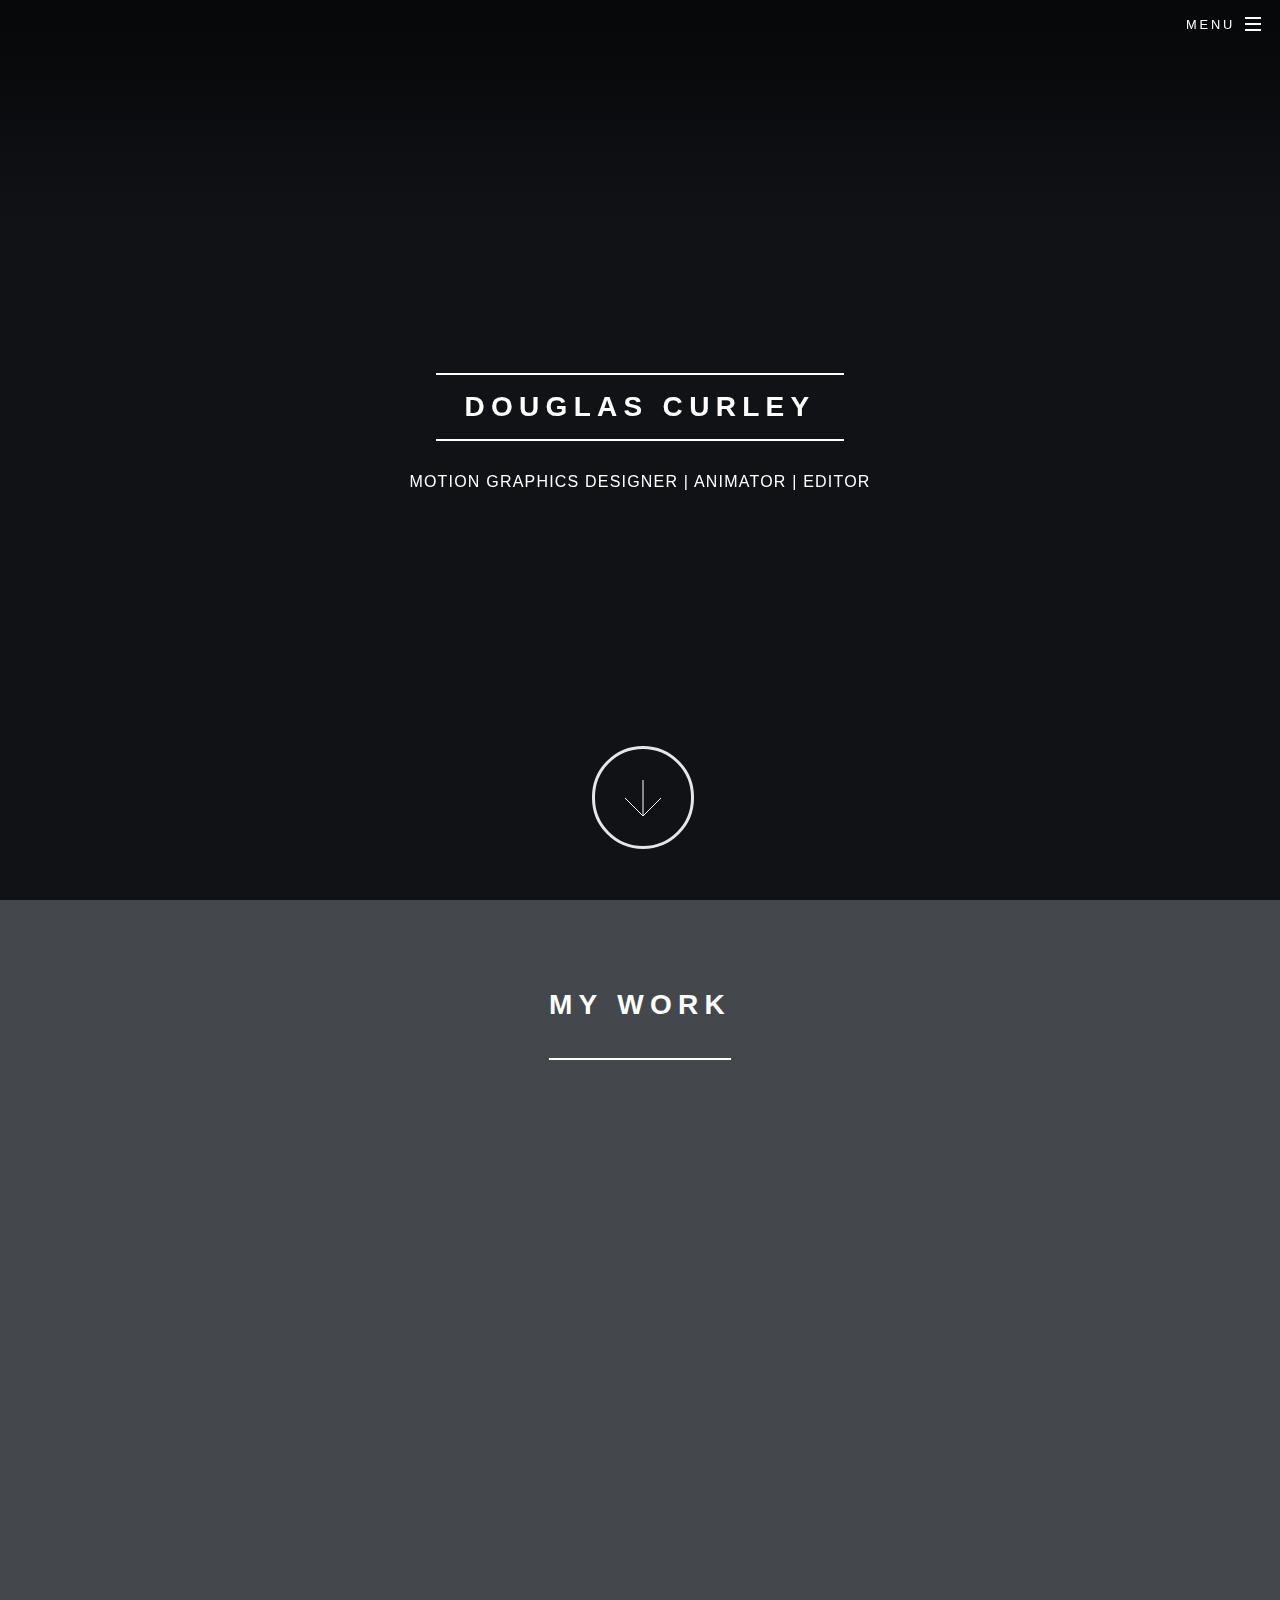
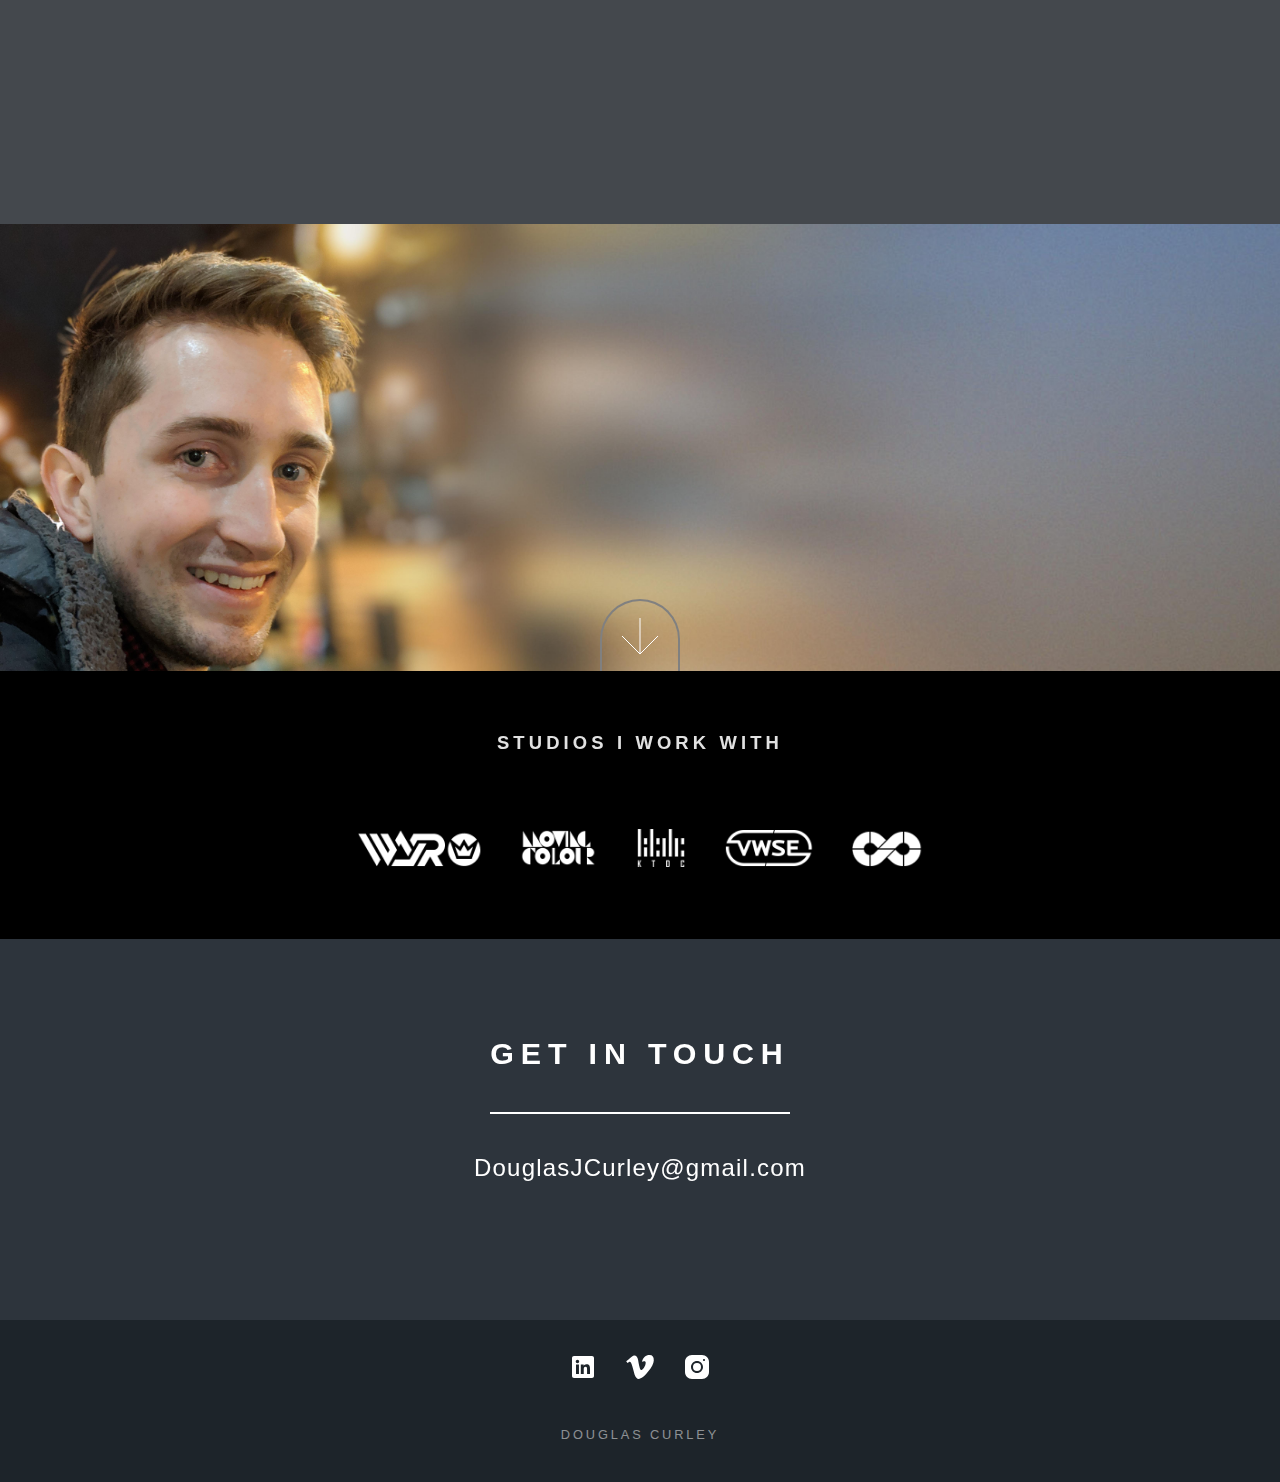
==== commit 0c037ebe: "test" ====
--- a/test.html
+++ b/test.html
@@ -41,7 +41,7 @@
 		
 					<section id="banner">
 						<div class="overlay"></div>
-						<video id="myVideo" preload="true" muted loop playsinline>
+						<video id="myVideo" preload="true" muted loop playsinline controls="true">
 							<source src="landing.mp4" type="video/mp4">
 						</video>
 						<div class="inner">
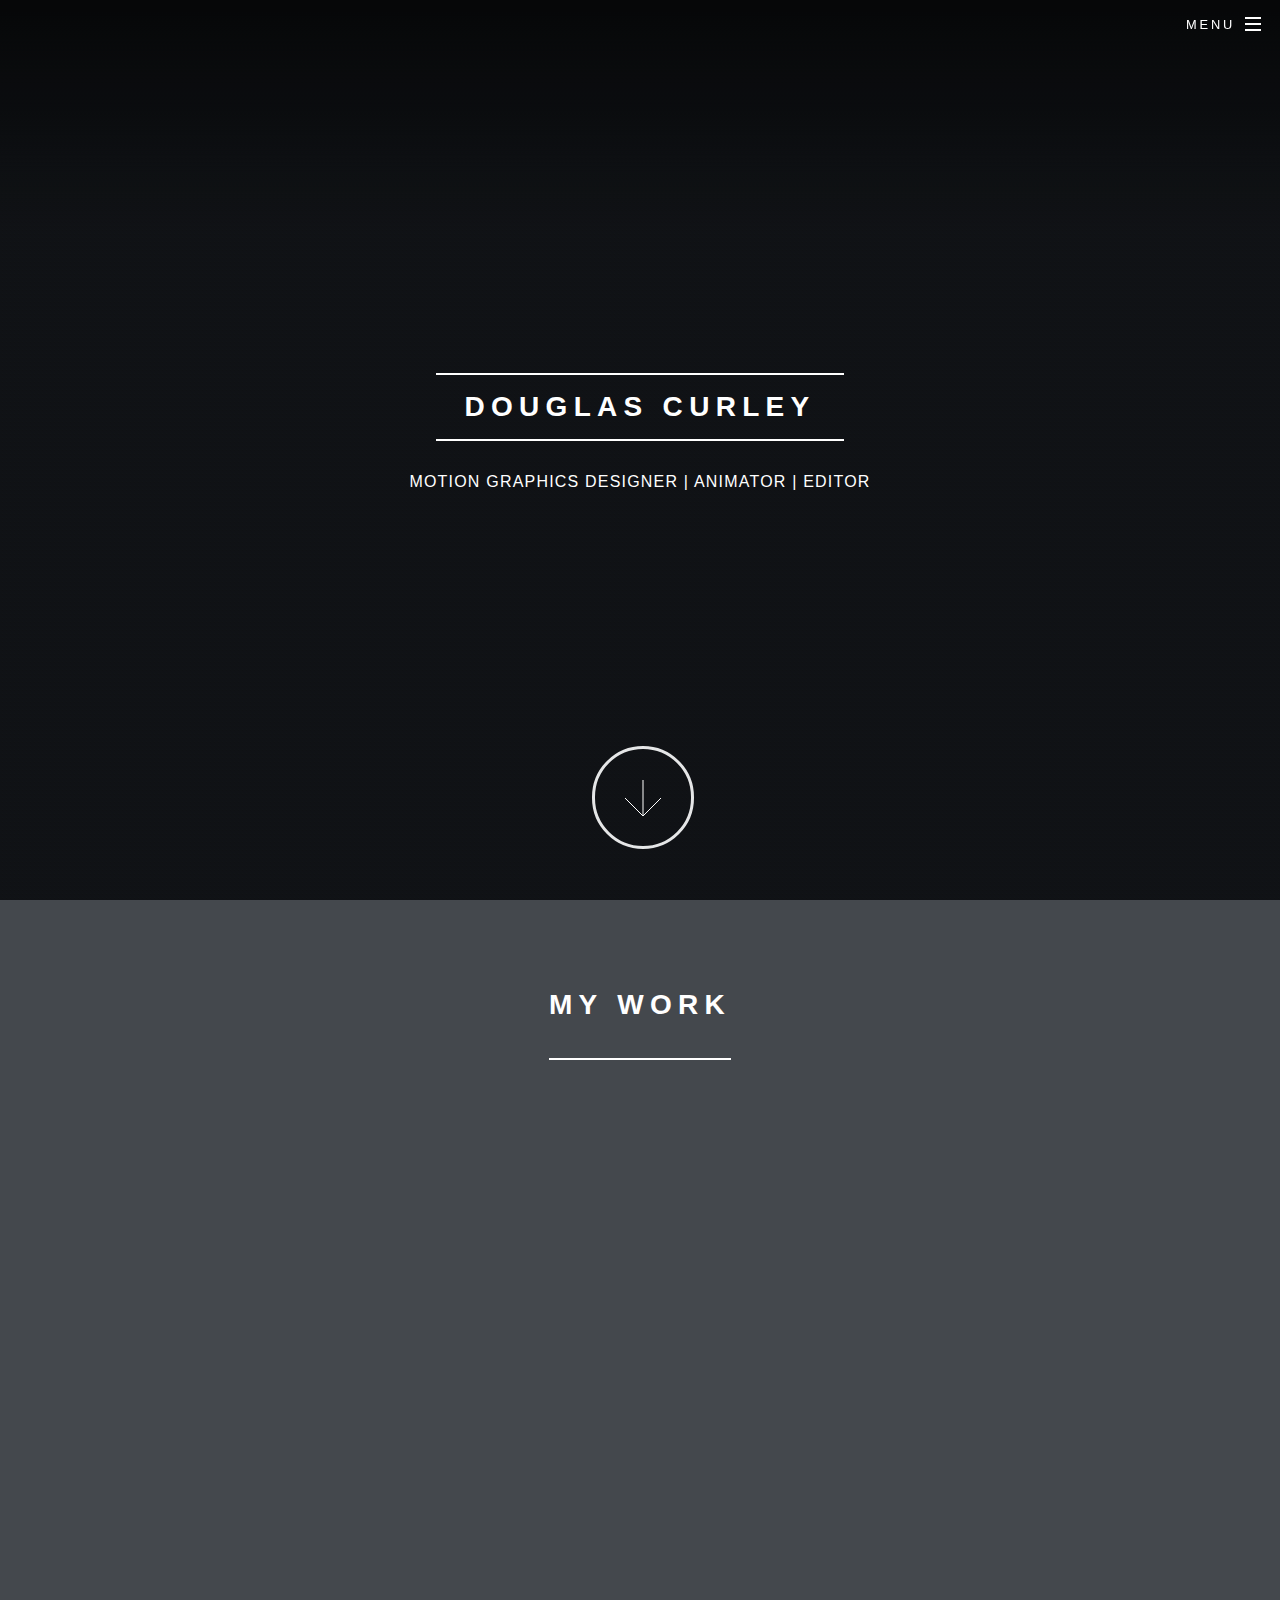
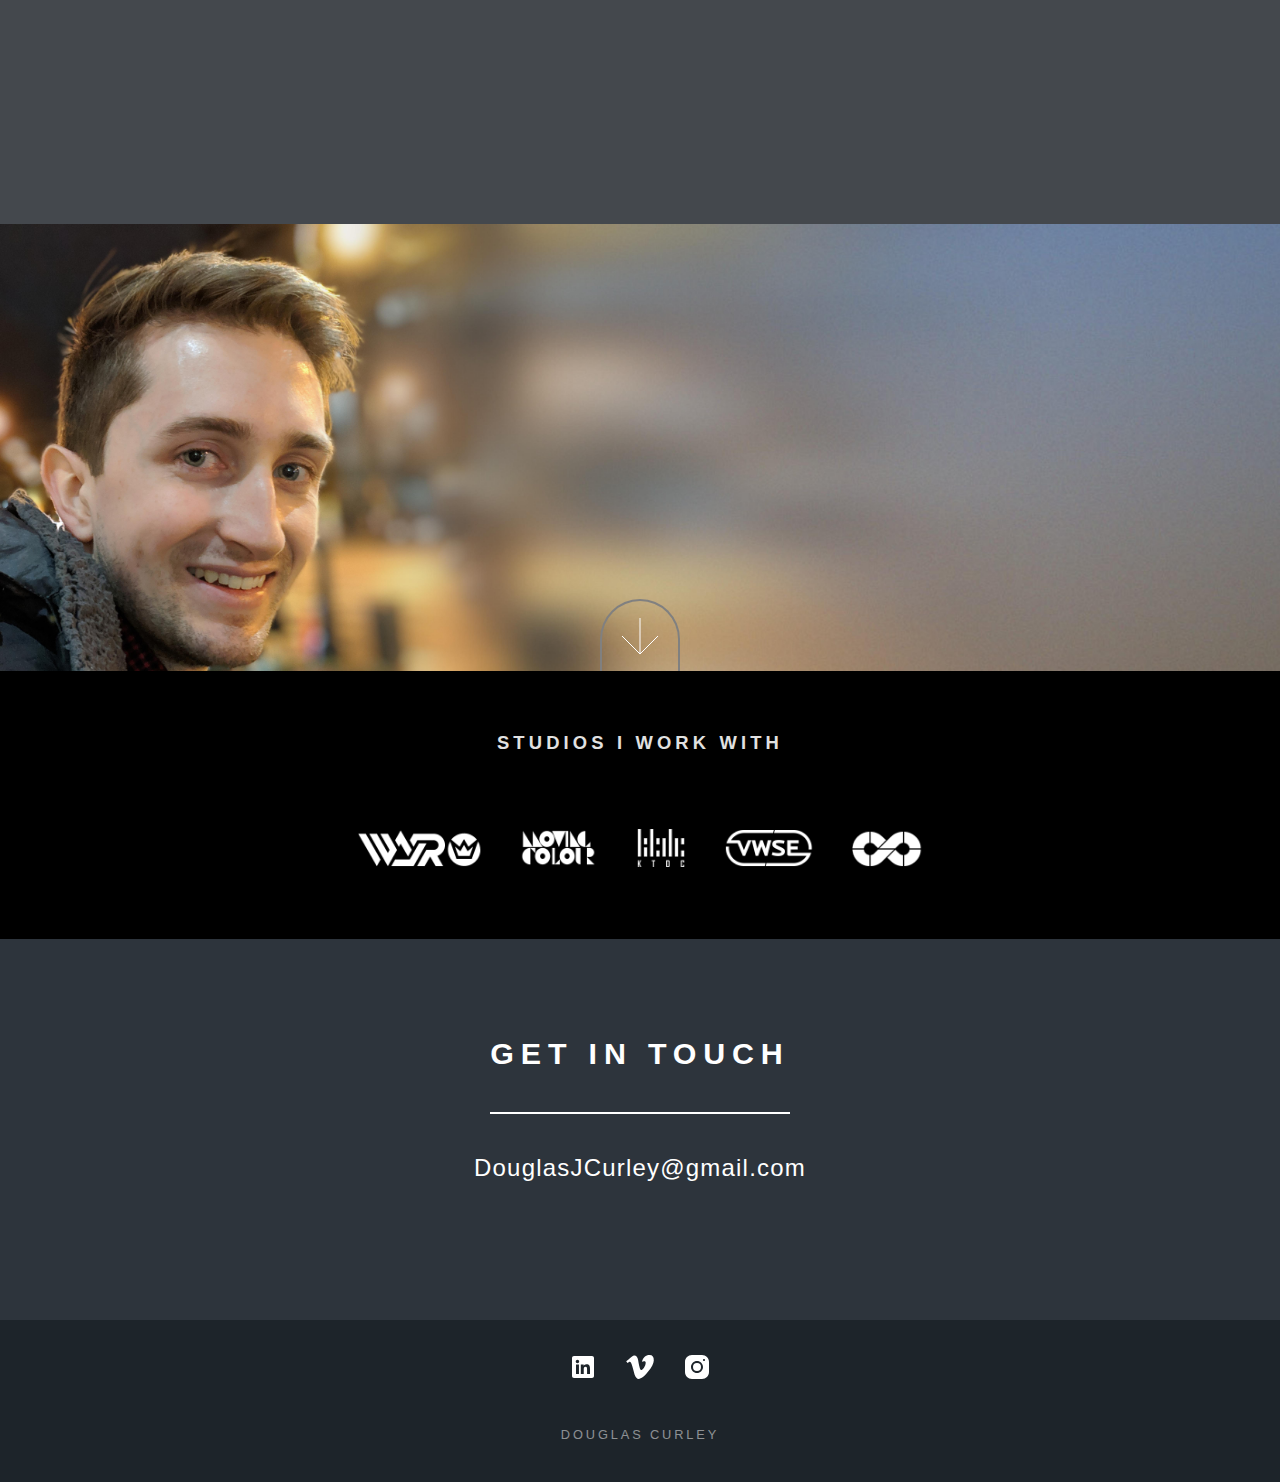
==== commit 2a54901d: "test" ====
--- a/test.html
+++ b/test.html
@@ -41,7 +41,7 @@
 		
 					<section id="banner">
 						<div class="overlay"></div>
-						<video id="myVideo" preload="true" muted loop playsinline controls="true">
+						<video id="myVideo" preload="true" muted loop playsinline autoplay>
 							<source src="landing.mp4" type="video/mp4">
 						</video>
 						<div class="inner">
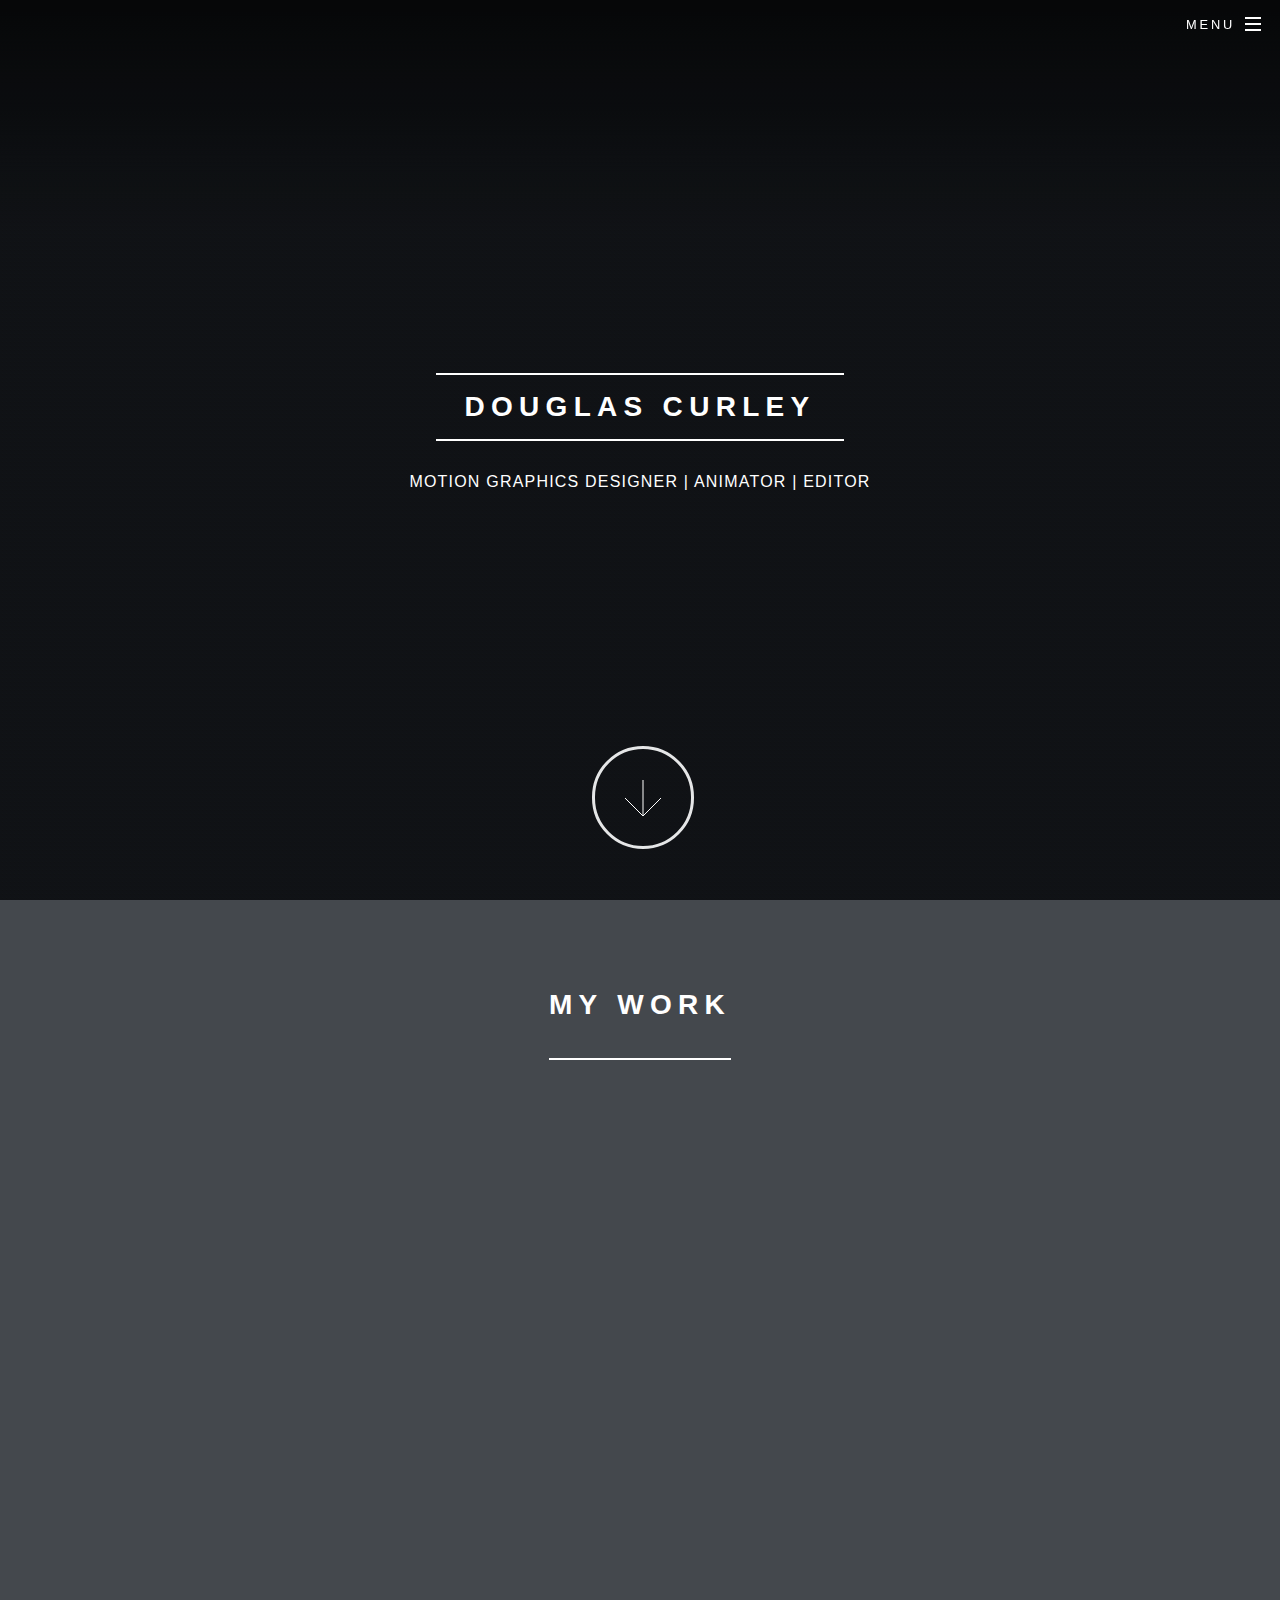
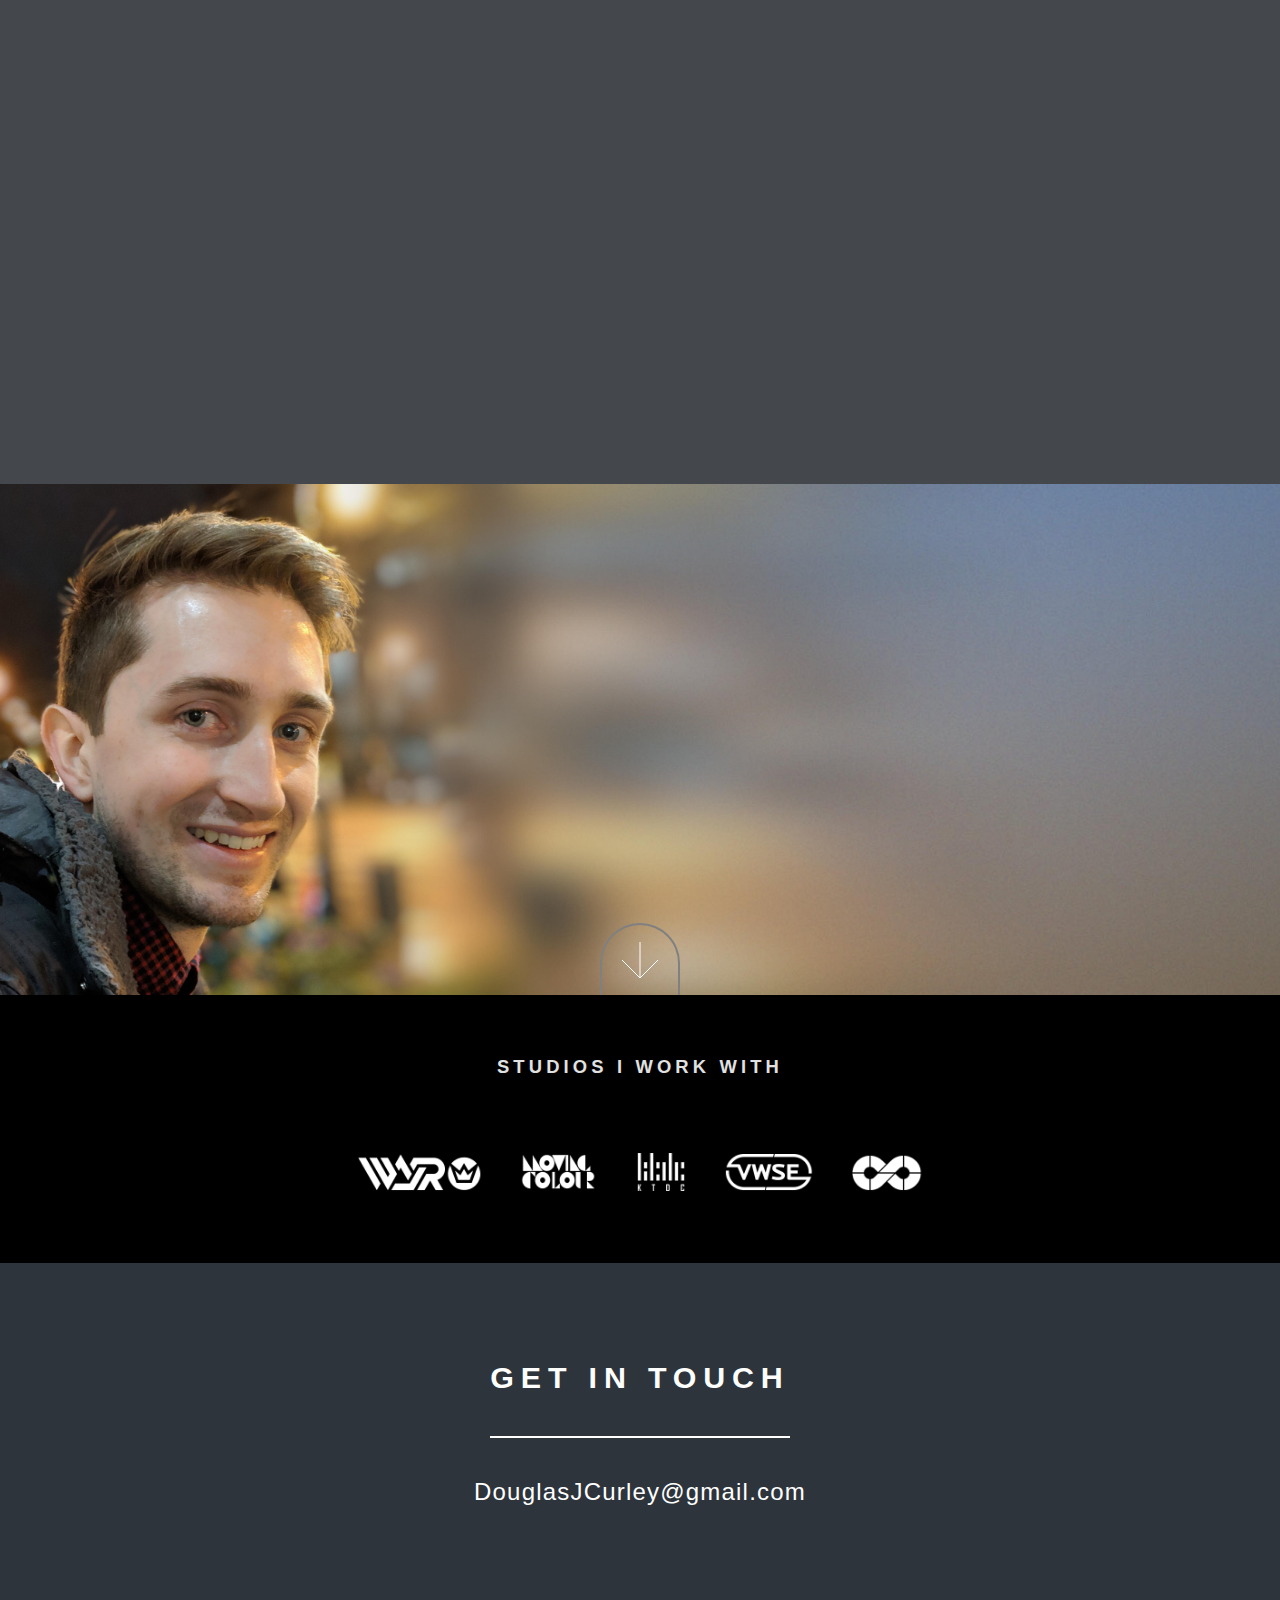
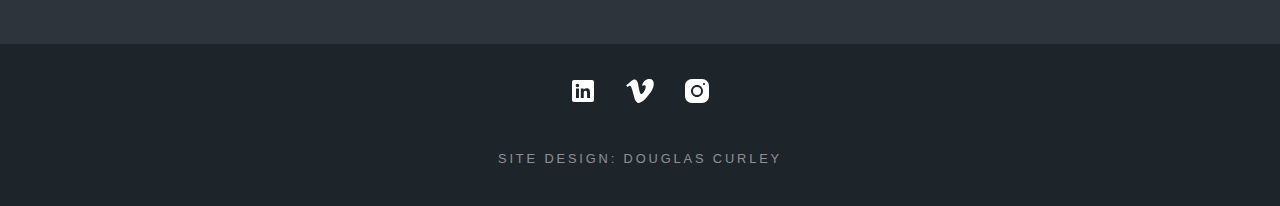
==== commit 3aeb2428: "new landing videos" ====
--- a/test.html
+++ b/test.html
@@ -42,7 +42,8 @@
 					<section id="banner">
 						<div class="overlay"></div>
 						<video id="myVideo" preload="true" muted loop playsinline autoplay>
-							<source src="landing.mp4" type="video/mp4">
+							<source src="landing-hevc.mp4" type="video/mp4; codecs=hevc">
+							<source src="landing.webm" type="video/webm; codecs=vp9">
 						</video>
 						<div class="inner">
 							<h2>DOUGLAS CURLEY</h2>
@@ -61,37 +62,37 @@
 					<!-- Gallery  -->
 						<div class="gallery">
 							<article class="from-left">
-								<a href="https://www.vimeo.com/408315629" data-poptrox="vimeo,800x480" class="image fit"><img src="images/thumbs/reel.png" title="Reel" alt=""/>
+								<a href="https://www.vimeo.com/408315629" data-poptrox="vimeo,800x480" class="image fit"><img src="images/thumbs/reel.jpg" title="Reel" alt=""/>
 								<div class="overlay">
 									<h5>REEL</h5>
 								</div></a>
 								
 							</article>
 							<article class="from-right">
-								<a href="https://www.vimeo.com/392286461" data-poptrox="vimeo,800x480" class="image fit"><img src="images/thumbs/kimmel.png" title="Jimmy Kimmel Live! Rebrand" alt=""/>
+								<a href="https://www.vimeo.com/392286461" data-poptrox="vimeo,800x480" class="image fit"><img src="images/thumbs/kimmel.jpg" title="Jimmy Kimmel Live! Rebrand" alt=""/>
 								<div class="overlay">
 									<h5>Jimmy Kimmel Live!</br>Rebrand</h5>
 								</div></a>
 							</article>
 							<article class="from-left">
-								<a href="assets/videos/DC_CDL_Player Shoot.mp4" data-poptrox="iframe,800x480" class="image fit"><img src="images/thumbs/cod.png" title="Call of Duty League Player Shoot" alt="" /><div class="overlay">
+								<a href="assets/videos/DC_CDL_Player Shoot.mp4" data-poptrox="iframe,800x480" class="image fit"><img src="images/thumbs/cod.jpg" title="Call of Duty League Player Shoot" alt="" /><div class="overlay">
 									<h5>Call of Duty League</br>Player Shoot</h5>
 								</div></a>
 							</article>
 							<article class="from-right">
-								<a href="https://www.vimeo.com/389796894" data-poptrox="vimeo,384x480" class="image fit"><img src="images/thumbs/judy.png" title="JUDY" alt="" />
+								<a href="https://www.vimeo.com/389796894" data-poptrox="vimeo,384x480" class="image fit"><img src="images/thumbs/judy.jpg" title="JUDY" alt="" />
 									<div class="overlay">
 									<h5>JUDY</h5> 
 								</div></a>
 								
 							</article>
 							<article class="from-left">
-								<a href="assets/videos/Audible_CMG_Brag.mp4" data-poptrox="iframe,800x480" class="image fit"><img src="images/thumbs/cmg.png" title="Audible <q>Call Me God<q>" alt="" /><div class="overlay">
+								<a href="assets/videos/Audible_CMG_Brag.mp4" data-poptrox="iframe,800x480" class="image fit"><img src="images/thumbs/cmg.jpg" title="Audible <q>Call Me God<q>" alt="" /><div class="overlay">
 									<h5>Audible</br>"Call Me God"</h5>
 								</div></a>
 							</article>
 							<article class="from-right">
-								<a href="assets/videos/DC_FB_Portal.mp4" data-poptrox="iframe" class="image fit"><img src="images/thumbs/portal.png" title="Facebook Portal UI Motion Graphics" alt="" /><div class="overlay">
+								<a href="assets/videos/DC_FB_Portal.mp4" data-poptrox="iframe,800x480" class="image fit"><img src="images/thumbs/portal.jpg" title="Facebook Portal UI Motion Graphics" alt="" /><div class="overlay">
 									<h5>Facebook Portal</h5>
 								</div></a>
 							</article>
@@ -146,7 +147,7 @@
 							<li><a href="https://www.instagram.com/d.j.curley/"> <img src="assets/icons/instagram.svg"></span></a></li>
 						</ul>
 						<ul class="copyright">
-							<li>Douglas Curley</li>
+							<li>Site Design: Douglas Curley</li>
 						</ul>
 					</footer>
 
--- a/assets/css/main.css
+++ b/assets/css/main.css
@@ -3043,6 +3043,43 @@
 				opacity: 0;
 			}
 
+@media screen and (max-width: 2160px) {
+
+			.main.style2 {
+				padding: 8em 0 8em 0;
+			}
+
+		}
+@media screen and (max-width: 1680px) {
+
+			.main.style2 {
+				padding: 6em 0 6em 0;
+			}
+
+		}
+@media screen and (max-width: 1280px) {
+
+			.main.style2 {
+				padding: 5em 0 5em 0;
+			}
+
+		}
+
+@media screen and (max-width: 980px) {
+
+			.main.style2 {
+				padding: 3em 0 3em 0;
+			}
+
+		}
+@media screen and (max-width: 736px) {
+
+			.main.style2 {
+				padding: 2em 0 2em 0;
+			}
+
+		}
+
 		.main.style2 {
 			-moz-align-items: center;
 			-webkit-align-items: center;
@@ -3052,7 +3089,6 @@
 			-webkit-justify-content: center;
 			-ms-justify-content: center;
 			justify-content: center;
-			padding: 3em 0 3em 0;
 			overflow: hidden;
 		}
 
@@ -3180,7 +3216,7 @@
 
 		}
 		
-@media screen and (max-height: 1080px) {
+@media screen and (max-height: 980px) {
 
 			.main.style2 .content {
 				height: 80%;
@@ -3205,8 +3241,23 @@
 body.is-mobile .main.style2 .button.anchored {
 					display: none;
 				}
-			
-
+	
+	@media screen and (orientation:portrait) and (max-width:1480px) {
+		
+			.main.style2 {
+				padding: 50em .2em 10em .2em;
+			}
+}
+
+	@media screen and (orientation:portrait) and (max-width:480px) {
+		
+			.main.style2 {
+				padding: 22em .2em 2em .2em;
+			}
+}
+
+
+		
 		@media screen and (orientation:portrait) {
 
 			.main > .content br {
@@ -3225,9 +3276,7 @@
 					font-size: 3em;
 				}
 
-			.main.style2 {
-				padding: 22em .2em 2em .2em;
-			}
+
 
 				.main.style2:before, .main.style2:after {
 					display: none !important;
